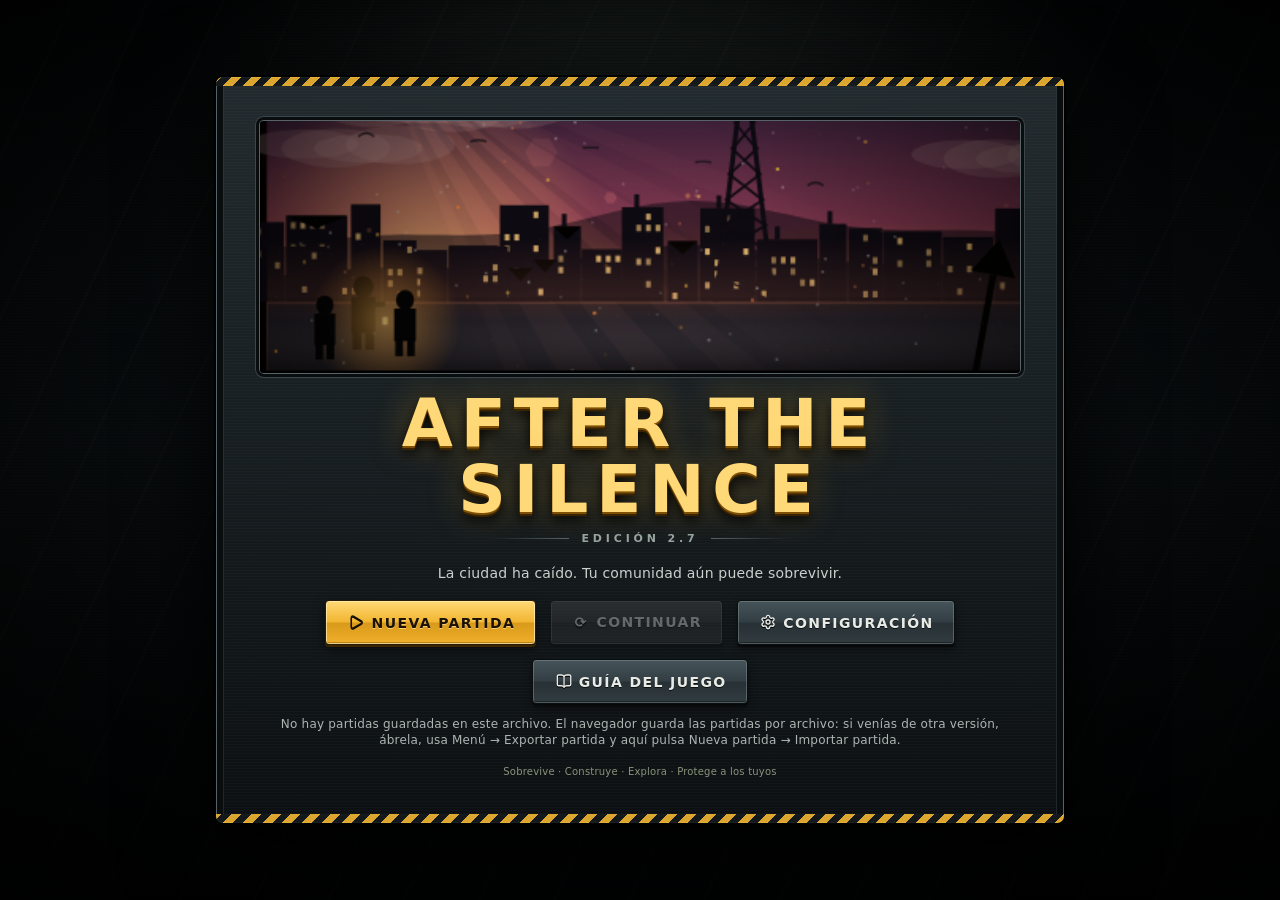
==== src/index.html @ a687b3df "Zombis nuevos para la segunda mitad: excavador, ariete, incendiario y alfa Co-Authored-By: Claude Op" ====
<!DOCTYPE html><html lang="es"><head><meta charset="utf-8"><meta name="viewport" content="width=device-width,initial-scale=1,user-scalable=no"><title>After the Silence</title>
<link rel="stylesheet" href="css/style.css">
<link rel="manifest" href="./manifest.webmanifest">
<meta name="theme-color" content="#172318">
<meta name="mobile-web-app-capable" content="yes">
<meta name="apple-mobile-web-app-capable" content="yes">
<meta name="apple-mobile-web-app-title" content="After the Silence">

</head><body>
<div id="rotateNotice"><div>↻<br><b>Gira tu dispositivo</b><br><small>After the Silence se disfruta mejor en horizontal.</small></div></div>
<div id="titleScreen"><div class="titlebox"><div class="coverart"></div><h1>AFTER THE SILENCE</h1><div class="subtitle">Edición 2.7</div><div id="titleContent"><p>La ciudad ha caído. Tu comunidad aún puede sobrevivir.</p><div class="title-actions"><button class="primary" onclick="showModeSelect()"><i class="ib">▶</i>Nueva partida</button><button onclick="continueGame()" id="continueBtn"><i class="ib">⟳</i>Continuar</button><button onclick="titleSettings()"><i class="ib">⚙</i>Configuración</button><button onclick="titleGuide()"><i class="ib">📖</i>Guía del juego</button></div></div><p style="color:#89947c;font-size:10px;margin:16px 0 0">Sobrevive · Construye · Explora · Protege a los tuyos</p></div></div>
<canvas id="c"></canvas><div id="top"></div><div id="alert"></div>
<div id="rail"><button onclick="tg()"><i class="ib">☰</i>Opciones</button><div id="rl"><button onclick="tg(0);buildMenu()"><i class="ib">🔨</i>Construir</button><button onclick="tg(0);expandMenu()"><i class="ib">🗺</i>Territorio</button><button onclick="tg(0);techMenu()"><i class="ib">🔬</i>Investigar</button><button onclick="tg(0);armyMenu()"><i class="ib">🛡</i>Ejército</button><button onclick="tg(0);diarioMenu()"><i class="ib">📓</i>Diario<span id="dnew" style="color:#e8c25a"></span></button><button onclick="tg(0);expMenu()"><i class="ib">🧭</i>Expedición</button><button onclick="tg(0);worldMapMenu()"><i class="ib">🌍</i>Mapa exterior</button><button onclick="tg(0);advMenu()"><i class="ib">✚</i>Operaciones+</button><button onclick="guideReturn='game';tg(0);guide(0)"><i class="ib">📖</i>Guía</button></div></div>
<div id="fade"><span></span></div><div id="fb"></div><div id="log"></div><div id="pan"></div><div id="guideScreen" aria-hidden="true"><div class="guide-shell"><header class="guide-head"><div><small>MANUAL DE SUPERVIVENCIA</small><h2>Guía del juego</h2><p>Todos los sistemas y mecánicas, explicados por secciones.</p></div><button onclick="closeGuide()">✕ Cerrar</button></header><div class="guide-layout"><nav id="guideNav" class="guide-nav"></nav><article id="guideArticle" class="guide-article"></article></div></div></div>
<div id="bot" class="dock-collapsed"><button id="dockToggle" onclick="toggleDock()" aria-expanded="false">☰ Menú</button><button onclick="bldList()"><i class="ib">🏠</i>Edificios</button><button onclick="pplMenu()"><i class="ib">👥</i>Supervivientes</button><button onclick="upgMenu()"><i class="ib">⬆</i>Mejoras</button><button onclick="storeMenu()"><i class="ib">📦</i>Almacén</button><button onclick="missMenu()"><i class="ib">🎯</i>Misiones</button><button onclick="menu()"><i class="ib">💾</i>Partida</button><button onclick="zoomBy(1.25)"><i class="ib">🔍</i>Zoom +</button><button onclick="zoomBy(.8)"><i class="ib">🔎</i>Zoom −</button></div>
<script src="js/iconos.js"></script>
<script src="js/contexto.js"></script>
<script src="js/game.js"></script>
<script src="js/edificios.js"></script>
<script src="js/edificios2.js"></script>
<script src="js/edificios3.js"></script>
<script src="js/edificios4.js"></script>
<script src="js/edificios_etapas.js"></script>
<script src="js/edificios_nivel.js"></script>
<script src="js/edificios_nivel2.js"></script>
<script src="js/materiales.js"></script>
<script src="js/energia.js"></script>
<script src="js/historia.js"></script>
<script src="js/mision.js"></script>
<script src="js/exped.js"></script>
<script src="js/equipo.js"></script>
<script src="js/acto2.js"></script>
<script src="js/acto3.js"></script>
<script src="js/extra.js"></script>
<script src="js/ui3.js"></script>
<script src="js/ficha.js"></script>
<script src="js/entrenamiento.js"></script>
<script src="js/edificios_ent.js"></script>
<script src="js/antibioticos.js"></script>
<script src="js/raids.js"></script>
<script src="js/llegadas.js"></script>
<script src="js/poblacion.js"></script>
<script src="js/tutorial.js"></script>
<script src="js/audio_act.js"></script>
<script src="js/ranuras.js"></script>
<script src="js/mapquest.js"></script>
<script src="js/mosaico.js"></script>
<script src="js/borde.js"></script>
<script src="js/suelo.js"></script>
<script src="js/rutas.js"></script>
<script src="js/edificio_ui.js"></script>
<script src="js/menus_ui.js"></script>
<script src="js/lista_edificios.js"></script>
<script src="js/operaciones.js"></script>
<script src="js/barra_anim.js"></script>
<script src="js/aviso_horda.js"></script>
<script src="js/asedio.js"></script>
<script src="js/filtros_ppl.js"></script>
<script src="js/recursos_bar.js"></script>
<script src="js/misiones_ui.js"></script>
<script src="js/diario_ui.js"></script>
<script src="js/expedicion_ui.js"></script>
<script src="js/solo_ui.js"></script>
<script src="js/viaje.js"></script>
<script src="js/muros.js"></script>
<script src="js/construir_ui.js"></script>
<script src="js/investigacion.js"></script>
<script src="js/investigacion2.js"></script>
<script src="js/gasolina.js"></script>
<script src="js/npc_retratos.js"></script>
<script src="js/pueblo.js"></script>
<script src="js/almacen_ui.js"></script>
<script src="js/forja.js"></script>
<script src="js/zombis2.js"></script>
<script src="js/bosses.js"></script>
<script src="js/zombis3.js"></script>
<script src="js/ciudadanos.js"></script>
<script src="js/casino.js"></script>
<script src="js/villa_mapa.js"></script>
<script src="js/guardado.js"></script>
<script src="js/guardia_mapa.js"></script>
<script src="js/guardia.js"></script>
<script src="js/ruinas.js"></script>
<script src="js/arcos_ciudades.js"></script>
<script src="js/arcos_bandas.js"></script>
<script src="js/arcos.js"></script>
<script src="js/asalto.js"></script>
<script src="js/asalto_mapa.js"></script>
<script src="js/asalto_torre.js"></script>
<script src="js/asalto_sillas.js"></script>
<script src="js/bandas.js"></script>
<script src="js/bandas2.js"></script>
<script src="js/guia2.js"></script>
<script src="js/musica_guerra.js"></script>
<script src="js/sonidos2.js"></script>
<script src="js/balbuceo.js"></script>
<script src="js/reparar.js"></script>
<script src="js/audio_dark.js"></script>
<script src="js/progreso.js"></script>
<script src="js/escenas.js"></script><script src="js/escenas2.js"></script>
<script src="js/escenas3.js"></script><script src="js/tutoriales.js"></script>
<script src="js/epico.js"></script>
<script src="js/atras.js"></script>
<script src="js/carga.js"></script>

<script src="audio/soundbank.js"></script>
<script src="js/enemigos_intro.js"></script>
<script src="js/vistos.js"></script>
<script src="js/guia_img.js"></script>
<script src="js/guia3.js"></script>
<script src="js/bloqueos.js"></script>
<script src="js/desbloqueos.js"></script>
<script src="js/rendimiento.js"></script>
<script src="js/sin_venta.js"></script>
<script src="js/mat_bloq.js"></script>
<script src="js/tutoriales2.js"></script>
<script src="js/sin_spoilers.js"></script>
<script src="js/buzon.js"></script>
<script src="js/guia4.js"></script>
<script src="js/uniformes.js"></script>
<script src="js/entreno_ui.js"></script>
<script src="js/resumen_dia.js"></script>
<script src="js/tactil.js"></script>
<script src="js/vigilancia.js"></script>
<script src="js/afuera.js"></script>
<script src="js/solo_fuerza.js"></script>
<script src="js/respaldo.js"></script>
<script src="js/actualizar.js"></script>
<script src="js/figcache.js"></script>
<script src="js/sensacion.js"></script>
<script src="js/torres.js"></script>
<script src="js/muros_sel.js"></script>
<script src="js/ayunt_cap.js"></script>
<script src="js/taller_ui.js"></script>
<script src="js/ayunt_alto.js"></script>
<script src="js/fin_juego.js"></script>
<script src="js/logros.js"></script>
<script src="js/sugerencias.js"></script>
<script src="js/diario.js"></script>
<script src="js/estaciones.js"></script>
<script src="js/decoraciones.js"></script>
<script src="js/medidor.js"></script></body></html>
---- src/css/style.css ----
*{box-sizing:border-box;user-select:none;-webkit-user-select:none}
body{margin:0;background:#101510;font:13px system-ui,sans-serif;color:#eee;overflow:hidden;touch-action:none}
canvas#c{position:fixed!important;left:0!important;top:0!important;max-width:none!important;display:block}
#top{position:absolute;top:0;left:0;right:0;display:flex;flex-wrap:wrap;gap:3px;padding:3px;background:linear-gradient(#1c2218,#1c2218ee);z-index:2;font-size:12px}
.ch{background:#2b3326;border:1px solid #4a5640;border-radius:5px;padding:2px 6px;display:flex;align-items:center;gap:3px}
.ch img{width:16px;height:16px}.ch small{color:#9c9}
#rail{position:absolute;left:3px;top:62px;z-index:2;display:flex;flex-direction:column;gap:4px}
#bot{position:absolute;left:0;right:0;bottom:0;display:flex;gap:3px;padding:3px;justify-content:center;background:#1c2218ee;z-index:2;flex-wrap:wrap}
button{background:#3c4a33;color:#eee;border:1px solid #6b7d5a;border-radius:6px;padding:7px 9px;font:inherit;cursor:pointer;margin:2px}
button:active{background:#5a7048}button:disabled{opacity:.4}
.big{background:#a5481f;border-color:#e08a4a;font-weight:bold}
#pan{position:absolute;z-index:5;background:#1b2117f7;border:2px solid #6b7d5a;border-radius:8px;padding:10px;max-height:72%;overflow:auto;display:none;left:50%;top:48%;transform:translate(-50%,-50%);width:min(460px,95vw)}
#pan h3{margin:0 0 6px;color:#f2c14e}#pan p{margin:5px 0}.row{display:flex;flex-wrap:wrap}
.card{width:92px;text-align:center;background:#28311f;border:1px solid #556;border-radius:6px;margin:3px;padding:3px;font-size:11px}
.card.lk{opacity:.45}
.bar{height:6px;background:#333;margin:1px 0 4px}.bar i{display:block;height:100%}
#fb{position:absolute;bottom:52px;left:50%;transform:translateX(-50%);z-index:3;display:none}
#log{position:absolute;left:60px;top:64px;z-index:3;pointer-events:none;max-width:60%}
#log div{background:#000b;padding:4px 8px;margin-bottom:3px;border-radius:4px}
#alert{position:absolute;top:60px;left:50%;transform:translateX(-50%);background:#b11;padding:4px 14px;z-index:3;display:none;font-weight:bold;border-radius:6px}
#fade{position:fixed;left:0;top:0;right:0;bottom:0;background:#000;z-index:20;opacity:0;pointer-events:none;transition:opacity .7s;display:flex;align-items:center;justify-content:center}#fade span{font-size:52px;color:#f2c14e;font-weight:bold;letter-spacing:5px;opacity:0;transition:opacity .6s}.gd h4{color:#f2c14e;margin:8px 0 4px}
#rl{display:none;flex-direction:column;gap:4px}

body{background:#0b100a;font:13px/1.35 system-ui,-apple-system,'Segoe UI',Roboto,sans-serif}
#top{gap:4px;padding:5px 5px 4px;padding-top:max(5px,env(safe-area-inset-top));background:linear-gradient(#10150ee6,#10150e99);backdrop-filter:blur(6px);border-bottom:1px solid #ffffff14;box-shadow:0 4px 14px #0008;font-size:11.5px}
.ch{background:linear-gradient(#34402c,#262f20);border:1px solid #5a6a4a;border-radius:8px;padding:2px 7px;box-shadow:inset 0 1px 0 #ffffff1a,0 1px 3px #0006;font-variant-numeric:tabular-nums}
.ch b{color:#f2c14e}.ch small{color:#8fd48f;font-size:10px}
#bot{background:linear-gradient(#10150e99,#10150ee6);backdrop-filter:blur(6px);border-top:1px solid #ffffff14;padding-bottom:max(3px,env(safe-area-inset-bottom))}
button{background:linear-gradient(#4d6040,#34452b);border:1px solid #7f9468;border-radius:9px;padding:8px 11px;box-shadow:inset 0 1px 0 #ffffff26,0 2px 5px #0006;transition:transform .08s,filter .15s;font-weight:500;text-shadow:0 1px 1px #0008}
button:hover{filter:brightness(1.15)}button:active{transform:scale(.96);background:linear-gradient(#34452b,#4d6040)}
.big{background:linear-gradient(#d0642b,#9a3f14);border-color:#f0a068}
#rail>button{background:linear-gradient(#e0a93a,#a8741a);border-color:#ffd77a;color:#1a1204;text-shadow:none;font-weight:700}
#rl button{background:linear-gradient(#2c3626f2,#1d2519f2);backdrop-filter:blur(4px);text-align:left;min-width:118px}
#pan{background:linear-gradient(#222b1cf7,#141a10f7);border:1px solid #8aa070;border-radius:14px;padding:14px;box-shadow:0 12px 40px #000c,inset 0 1px 0 #ffffff1a;backdrop-filter:blur(8px);animation:pin .18s ease-out}
@keyframes pin{from{opacity:0;transform:translate(-50%,-47%) scale(.96)}}
#pan h3{font-size:17px;letter-spacing:.4px;border-bottom:1px solid #ffffff1c;padding-bottom:6px;margin-bottom:8px;text-shadow:0 2px 6px #000}
.card{background:linear-gradient(#303b26,#212a1a);border:1px solid #5c6e4c;border-radius:10px;box-shadow:0 2px 6px #0007;transition:transform .12s}.card:active{transform:scale(.95)}
.bar{height:8px;background:#0007;border-radius:5px;overflow:hidden;box-shadow:inset 0 1px 2px #000a}.bar i{background-image:linear-gradient(#ffffff40,#0003);border-radius:5px}
#log div{background:linear-gradient(90deg,#000d,#000a);border-left:3px solid #f2c14e;border-radius:6px;box-shadow:0 2px 8px #0008;animation:tin .25s ease-out}
@keyframes tin{from{opacity:0;transform:translateX(-14px)}}
#alert{background:linear-gradient(#d22,#901);border:1px solid #f88;box-shadow:0 0 18px #f228;animation:pul 1s infinite alternate;text-shadow:0 1px 2px #000}
@keyframes pul{to{box-shadow:0 0 30px #f44c;transform:translateX(-50%) scale(1.04)}}
#log{left:104px;max-width:calc(100% - 112px)}#rail>button{padding:7px 12px}
#fade span{text-shadow:0 0 30px #f2c14e88,0 4px 10px #000}
.card{cursor:pointer}.card.lk{filter:grayscale(.7)}.extmap{height:230px;position:relative;overflow:hidden;border:1px solid #78845b;border-radius:10px;margin:8px 0 10px;background:linear-gradient(28deg,transparent 47%,#a28a5b 48%,#a28a5b 51%,transparent 52%),linear-gradient(145deg,transparent 45%,#777c69 46%,#777c69 49%,transparent 50%),repeating-linear-gradient(0deg,#44583b 0 18px,#3a5034 18px 36px);box-shadow:inset 0 0 30px #10180d}.extmap:after{content:"";position:absolute;left:0;right:0;top:48%;height:13px;background:#477d9b88;border-top:2px solid #9cc5c5;border-bottom:2px solid #9cc5c5;transform:rotate(-13deg);pointer-events:none}.extpin{position:absolute;z-index:1;transform:translate(-50%,-50%);padding:4px 6px;min-width:34px;background:#293321;border:2px solid #e2c36a;border-radius:50%;font-size:17px;box-shadow:0 2px 8px #000b}.extpin.chosen{background:#d29a31;border-color:#fff2ad;transform:translate(-50%,-50%) scale(1.18)}.extpin.locked{filter:grayscale(1);opacity:.55}#pan hr{border:0;border-top:1px solid #ffffff24;margin:10px 0}
.pg{display:grid;grid-template-columns:1fr 1fr;gap:8px;margin:6px 0}
.pc{background:linear-gradient(#303b26,#212a1a);border:2px solid #5c6e4c;border-radius:12px;padding:6px;text-align:center;cursor:pointer;position:relative;transition:transform .1s}
.pc:active{transform:scale(.97)}.pc canvas{width:100%;height:auto;border-radius:9px;display:block}
.pc b{display:block;font-size:13px;margin-top:5px;line-height:1.15}.pc small{display:block;opacity:.85;font-size:11px}
.pc.hp1{border-color:#4caf50}.pc.hp2{border-color:#d9a82e}.pc.hp3{border-color:#d44}
.pc.sel{outline:3px solid #f2c14e;box-shadow:0 0 14px #f2c14e88}.pc.dis{opacity:.42}
.tg{position:absolute;top:9px;right:9px;background:#000b;border-radius:8px;padding:1px 6px;font-size:11px;z-index:1}

/* ===== Actualización 2.1: menú, orientación y modos ===== */
html,body{width:100%;height:100%;min-height:100%;overscroll-behavior:none}
#c{touch-action:none}
#titleScreen{position:fixed;inset:0;z-index:50;display:flex;align-items:center;justify-content:center;overflow:auto;padding:18px;background:radial-gradient(ellipse at 50% 28%,#52633b88 0%,transparent 42%),linear-gradient(180deg,#080d09 0%,#172218 48%,#080b08 100%)}
#titleScreen:before{content:"";position:absolute;inset:0;background:linear-gradient(180deg,#0002,#0009),repeating-linear-gradient(115deg,transparent 0 65px,#ffffff06 66px 68px);pointer-events:none}
.titlebox{position:relative;width:min(850px,96vw);border:1px solid #8b9a69;border-radius:20px;overflow:hidden;background:linear-gradient(145deg,#202b1deF,#0b100cf5);box-shadow:0 20px 80px #000d;text-align:center;padding:clamp(18px,4vw,38px)}
.coverart{height:clamp(150px,28vh,260px);border-radius:14px;position:relative;overflow:hidden;margin-bottom:18px;background:linear-gradient(180deg,#172a27 0%,#46513a 50%,#161b13 51%,#090d09 100%)}
.coverart:before{content:"";position:absolute;left:-5%;right:-5%;bottom:0;height:62%;background:linear-gradient(135deg,transparent 0 15%,#202b20 15% 24%,transparent 24% 35%,#303a29 35% 52%,transparent 52%),linear-gradient(25deg,#10170f 0 30%,#3a4430 30% 55%,#151d14 55%);clip-path:polygon(0 35%,15% 18%,27% 43%,42% 10%,58% 38%,72% 12%,100% 35%,100% 100%,0 100%)}
.coverart:after{content:"";position:absolute;right:9%;top:8%;width:clamp(54px,11vw,105px);height:clamp(54px,11vw,105px);background:url("data:image/svg+xml,%3Csvg xmlns=%22http://www.w3.org/2000/svg%22 viewBox=%220 0 24 24%22 fill=%22none%22 stroke=%22%23d6bd66%22 stroke-width=%221.4%22 stroke-linecap=%22round%22 stroke-linejoin=%22round%22%3E%3Ccircle cx=%2212%22 cy=%2211.9%22 r=%222%22 /%3E %3Cpath d=%22M6.7 3.4c-.9 2.5 0 5.2 2.2 6.7C6.5 9 3.7 9.6 2 11.6%22 /%3E %3Cpath d=%22m8.9 10.1 1.4.8%22 /%3E %3Cpath d=%22M17.3 3.4c.9 2.5 0 5.2-2.2 6.7 2.4-1.2 5.2-.6 6.9 1.5%22 /%3E %3Cpath d=%22m15.1 10.1-1.4.8%22 /%3E %3Cpath d=%22M16.7 20.8c-2.6-.4-4.6-2.6-4.7-5.3-.2 2.6-2.1 4.8-4.7 5.2%22 /%3E %3Cpath d=%22M12 13.9v1.6%22 /%3E %3Cpath d=%22M13.5 5.4c-1-.2-2-.2-3 0%22 /%3E %3Cpath d=%22M17 16.4c.7-.7 1.2-1.6 1.5-2.5%22 /%3E %3Cpath d=%22M5.5 13.9c.3.9.8 1.8 1.5 2.5%22 /%3E%3C/svg%3E") center/contain no-repeat;color:#d6bd66;opacity:.65;text-shadow:0 0 28px #d8c06a}
.titlebox h1{font-size:clamp(27px,5vw,48px);line-height:1.05;margin:4px 0;color:#f1d27a;letter-spacing:2px;text-shadow:0 3px 14px #000}
.titlebox .subtitle{color:#c5cdb4;margin:8px 0 18px;letter-spacing:2px;text-transform:uppercase;font-size:11px}
.title-actions{display:flex;flex-wrap:wrap;justify-content:center;gap:8px;margin-top:14px}.title-actions button{min-width:145px;padding:12px 16px;font-size:14px}
.title-actions .primary{background:linear-gradient(#d16a30,#8d3916);border-color:#f0a068;font-weight:800}
.modegrid{display:grid;grid-template-columns:repeat(2,minmax(0,1fr));gap:9px;margin:14px 0}.modecard{padding:13px 8px;border:1px solid #667a53;border-radius:11px;background:linear-gradient(#34432b,#1b2518);cursor:pointer}.modecard b{display:block;color:#f2cf73;font-size:15px}.modecard small{display:block;color:#c3cbb9;margin-top:4px}.modecard:last-child{grid-column:1/-1}
#rotateNotice{display:none;position:fixed;inset:0;z-index:60;background:#0b100a;color:#f2d27a;align-items:center;justify-content:center;text-align:center;padding:25px;font-size:18px}
@media (orientation:portrait) and (max-width:900px){#rotateNotice{display:flex}#titleScreen{padding:8px}.titlebox{padding:14px}.coverart{height:130px}}
@media (orientation:landscape) and (max-height:520px){#top{font-size:10px;padding:2px;gap:2px}#bot{gap:1px;padding:2px}#bot button{padding:5px 7px;font-size:11px}#rail{left:2px}#rail>button{padding:5px 8px;font-size:11px}#pan{max-height:80%;padding:9px}}

/* Guía rediseñada: panel independiente, navegación clara y lectura cómoda */
#guideScreen{display:none;position:fixed;inset:0;z-index:80;background:radial-gradient(ellipse at 15% 0%,#35452b 0%,#11190f 45%,#090d09 100%);padding:clamp(10px,2.5vw,28px);overflow:auto;color:#edf1e7}
.guide-shell{max-width:1180px;min-height:100%;margin:auto;border:1px solid #71815e;border-radius:18px;background:#151d13;box-shadow:0 20px 70px #000c;overflow:hidden;display:flex;flex-direction:column}
.guide-head{display:flex;align-items:center;justify-content:space-between;gap:14px;padding:20px 24px;background:linear-gradient(110deg,#293a25,#182319);border-bottom:1px solid #ffffff20}
.guide-head small{letter-spacing:2px;color:#c4aa64;font-weight:800}.guide-head h2{margin:4px 0;color:#f0d58a;font-size:clamp(22px,3vw,30px)}.guide-head p{margin:0;color:#bdc8b3}
.guide-layout{display:grid;grid-template-columns:minmax(190px,250px) minmax(0,1fr);flex:1;min-height:0}
.guide-nav{padding:14px;background:#10170f;border-right:1px solid #ffffff18;display:flex;flex-direction:column;gap:5px;overflow:auto}
.guide-nav button{margin:0;text-align:left;border:1px solid transparent;background:transparent;box-shadow:none;color:#cbd4c1;padding:10px 12px;border-radius:8px}
.guide-nav button:hover{background:#ffffff0b}.guide-nav button.active{background:linear-gradient(90deg,#465a35,#293923);border-color:#839765;color:#ffe5a0;font-weight:700}
.guide-article{padding:clamp(18px,3vw,34px);overflow:auto;max-height:calc(100vh - 150px);line-height:1.7;font-size:14px}
.guide-article h3{font-size:23px;color:#f2d68c;margin:0 0 16px;padding-bottom:12px;border-bottom:1px solid #ffffff20}
.guide-article h4{color:#d8c17e;margin:20px 0 8px}.guide-article p{color:#d7dfd0;margin:0 0 13px;max-width:900px}.guide-article b{color:#f4d88e}.guide-article ul{padding-left:22px;color:#d7dfd0}.guide-article li{margin:5px 0}
@media(max-width:650px){#guideScreen{padding:0}.guide-shell{border-radius:0}.guide-head{padding:14px}.guide-layout{grid-template-columns:1fr;grid-template-rows:auto 1fr}.guide-nav{flex-direction:row;overflow-x:auto;border-right:0;border-bottom:1px solid #ffffff18;padding:8px}.guide-nav button{white-space:nowrap;padding:8px 10px}.guide-article{max-height:none;min-height:55vh;padding:18px}}


/* ===== Interfaz adaptable 2.3: paneles táctiles y paisaje ===== */
#pan{width:min(620px,calc(100vw - 24px));max-height:min(78dvh,calc(100dvh - 112px));display:none;overflow:hidden;flex-direction:column;gap:0;padding:0;overscroll-behavior:contain;}
#pan[style*="display: block"]{display:flex!important}
#pan .panel-title{position:sticky;top:0;z-index:4;display:flex;align-items:center;justify-content:space-between;gap:12px;margin:0;padding:12px 14px;background:linear-gradient(110deg,#34452a,#1b2417);border-bottom:1px solid #ffffff25;color:#f2d17a;font-size:17px;letter-spacing:.35px;flex:0 0 auto}
#pan .panel-x{margin:0;padding:5px 10px;min-width:36px;background:#552d24;border-color:#a66b50;font-size:16px}
#pan .panel-body{padding:12px 14px;overflow:auto;min-height:0;overscroll-behavior:contain;scrollbar-width:thin;scrollbar-color:#71845a #151c12}
#pan .panel-footer{padding:7px 12px;background:#11180f;border-top:1px solid #ffffff20;display:flex;justify-content:flex-end;flex:0 0 auto}
#pan .panel-footer button{min-width:92px}
#pan .row{display:grid;grid-template-columns:repeat(auto-fill,minmax(112px,1fr));gap:9px;align-items:stretch}
#pan .card{width:auto;min-width:0;margin:0;padding:9px 7px;display:flex;flex-direction:column;align-items:center;justify-content:flex-start;gap:4px;min-height:112px;font-size:11px;line-height:1.25;overflow-wrap:anywhere}
#pan .card canvas.mini{width:min(100%,92px);height:auto;max-height:68px;object-fit:contain}
#pan .card b{font-size:12px;color:#f2d58a;line-height:1.2}
#pan .card.lk{opacity:.55}
#pan .panel-body>button{max-width:100%;white-space:normal;line-height:1.25}
#pan .panel-body .pg{grid-template-columns:repeat(auto-fit,minmax(125px,1fr))}
#pan .panel-body input,#pan .panel-body select{max-width:100%}
@media (orientation:landscape){
 #pan{left:auto;right:10px;top:50%;transform:translateY(-50%);width:min(700px,calc(100vw - 150px));max-height:calc(100dvh - 108px);}
 #pan .panel-body{padding:10px 13px}
 #pan .row{grid-template-columns:repeat(auto-fill,minmax(125px,1fr));gap:8px}
 #pan .card{min-height:105px;padding:7px}
 #pan .card canvas.mini{max-height:58px}
}
@media (orientation:landscape) and (max-height:420px){
 #pan{right:6px;width:min(660px,calc(100vw - 132px));max-height:calc(100dvh - 78px)}
 #pan .panel-title{padding:7px 11px;font-size:15px}
 #pan .panel-body{padding:7px 10px}
 #pan .panel-footer{padding:4px 9px}
 #pan .row{grid-template-columns:repeat(auto-fill,minmax(108px,1fr));gap:6px}
 #pan .card{min-height:88px;font-size:10px}
 #pan .card canvas.mini{max-height:44px}
 #top{max-height:52px;overflow:hidden}
}
@media (orientation:portrait){#pan{width:calc(100vw - 20px);max-height:calc(100dvh - 90px)}}


/* ===== Dead Town 2.4: paneles y pestañas rediseñados para móvil horizontal ===== */
#pan{
  position:fixed!important;
  z-index:12!important;
  left:8px!important;
  right:8px!important;
  top:54px!important;
  bottom:54px!important;
  width:auto!important;
  max-width:none!important;
  max-height:none!important;
  height:auto!important;
  transform:none!important;
  border-radius:13px!important;
  overflow:hidden!important;
  display:none;
  flex-direction:column!important;
  padding:0!important;
  gap:0!important;
  min-height:0!important;
}
#pan[style*="display: block"]{display:flex!important}
#pan .panel-title{
  position:relative!important;
  top:auto!important;
  flex:0 0 auto!important;
  min-height:42px;
  padding:8px 12px!important;
  font-size:16px!important;
}
#pan .panel-x{flex:0 0 auto;min-width:40px;min-height:34px}
#pan .panel-body{
  display:block!important;
  flex:1 1 auto!important;
  min-height:0!important;
  height:auto!important;
  max-height:none!important;
  overflow-x:hidden!important;
  overflow-y:auto!important;
  -webkit-overflow-scrolling:touch;
  overscroll-behavior:contain;
  padding:10px 12px!important;
  scrollbar-width:thin;
}
#pan .panel-footer{flex:0 0 auto!important;padding:5px 10px!important}
#pan .panel-body .row{
  display:grid!important;
  grid-template-columns:repeat(auto-fit,minmax(118px,1fr))!important;
  align-items:stretch;
  gap:8px!important;
}
#pan .panel-body .card{
  width:auto!important;
  min-width:0!important;
  min-height:92px!important;
  margin:0!important;
  padding:7px!important;
  overflow-wrap:anywhere;
}
#pan .panel-body .card canvas.mini{width:min(100%,82px)!important;max-height:48px!important}
#pan .panel-body .pg{grid-template-columns:repeat(auto-fit,minmax(130px,1fr))!important}
#pan .panel-body button{max-width:100%;white-space:normal;overflow-wrap:anywhere;line-height:1.2}
#pan .panel-body table{display:block;max-width:100%;overflow-x:auto;border-collapse:collapse}
#pan .panel-body img{max-width:100%;height:auto}
#pan .panel-body input,#pan .panel-body select,#pan .panel-body textarea{max-width:100%}
#pan .panel-body p{line-height:1.4}
#pan .panel-body .row>*{min-width:0}
@media (orientation:landscape) and (max-height:430px){
  #pan{top:48px!important;bottom:48px!important;left:7px!important;right:7px!important}
  #pan .panel-title{min-height:36px;padding:5px 9px!important;font-size:14px!important}
  #pan .panel-body{padding:7px 9px!important}
  #pan .panel-footer{padding:3px 8px!important}
  #pan .panel-body .row{grid-template-columns:repeat(auto-fit,minmax(108px,1fr))!important;gap:6px!important}
  #pan .panel-body .card{min-height:78px!important;padding:5px!important;font-size:10px!important}
  #pan .panel-body .card canvas.mini{max-height:38px!important}
}
@media (orientation:portrait){
  #pan{top:8px!important;bottom:8px!important;left:8px!important;right:8px!important}
}


/* ===== 2.5: desplegable de OPCIONES completo y desplazable ===== */
#rail{
  position:absolute!important;
  left:5px!important;
  top:62px!important;
  z-index:30!important;
  display:flex!important;
  flex-direction:column!important;
  align-items:flex-start!important;
  gap:6px!important;
  max-width:calc(100vw - 10px)!important;
}
#rail>button{
  flex:0 0 auto!important;
  min-height:38px!important;
  font-weight:700!important;
}
#rl{
  display:none;
  flex-direction:column!important;
  align-items:stretch!important;
  gap:5px!important;
  width:min(220px,calc(100vw - 20px))!important;
  max-height:calc(100dvh - 125px)!important;
  max-height:calc(100vh - 125px)!important;
  overflow-y:auto!important;
  overflow-x:hidden!important;
  overscroll-behavior:contain!important;
  -webkit-overflow-scrolling:touch!important;
  touch-action:pan-y!important;
  padding:7px!important;
  background:#11190feF!important;
  border:1px solid #71835d!important;
  border-radius:10px!important;
  box-shadow:0 5px 18px #000b!important;
  scrollbar-width:thin!important;
}
#rl[style*="display: flex"]{display:flex!important}
#rl button{
  display:block!important;
  width:100%!important;
  min-height:39px!important;
  flex:0 0 auto!important;
  margin:0!important;
  padding:8px 10px!important;
  text-align:left!important;
  white-space:normal!important;
  line-height:1.25!important;
  overflow-wrap:anywhere!important;
}
@media (orientation:landscape) and (max-height:500px){
  #rail{top:49px!important;left:4px!important}
  #rl{
    width:min(205px,calc(100vw - 12px))!important;
    max-height:calc(100dvh - 95px)!important;
    max-height:calc(100vh - 95px)!important;
    gap:3px!important;
    padding:5px!important;
  }
  #rl button{min-height:34px!important;padding:6px 8px!important;font-size:11px!important}
}


/* Acabado visual del paquete de mejoras */
#rail button,#bot button{transition:background .18s,border-color .18s,transform .18s;box-shadow:0 2px 8px #0005}#rail button:hover,#bot button:hover{background:#536b43;border-color:#a6bd83;transform:translateY(-1px)}#pan{background:linear-gradient(155deg,#222d22f7,#111811fa);border:1px solid #718363;box-shadow:0 18px 55px #000b;backdrop-filter:blur(7px)}.panel-title{letter-spacing:.3px;text-shadow:0 1px 4px #000}#log>div{border-left:2px solid #91a66d;padding:4px 7px;background:#172017d9;margin:3px 0;border-radius:0 5px 5px 0}

/* Barra inferior compacta: deja libre casi toda la vista en pantalla completa. */
#bot{z-index:4;gap:5px;padding:5px 8px;max-height:112px;overflow-y:auto;align-items:center}
#bot.dock-collapsed{left:auto;right:9px;bottom:9px;width:auto;max-height:42px;overflow:hidden;border:1px solid #71845d;border-radius:12px;padding:3px 6px;box-shadow:0 5px 20px #000b}
#bot.dock-collapsed>button:not(#dockToggle){display:none}
#bot #dockToggle{margin:0;padding:7px 13px;font-weight:700}
@media (orientation:landscape) and (max-height:500px){#bot:not(.dock-collapsed){max-height:82px;justify-content:flex-start}#bot:not(.dock-collapsed)>button{padding:5px 8px;font-size:11px}}


/* =====================================================================
   DEAD TOWN · INTERFAZ 3.0 — "Refugio": acero, remaches y ámbar
   ===================================================================== */
:root{
 --st0:#0c0f10;--st1:#14191b;--st2:#1c2326;--st3:#283135;--st4:#3a464b;
 --edge:#566469;--edge2:#7c8b8f;
 --amb:#f2b632;--amb2:#ffd877;--ambd:#a8740f;
 --rust:#c2551c;--rustd:#7d3510;
 --ok:#6fd36b;--bad:#ef5a4a;--txt:#e9ece6;--mut:#97a39f;
 --fh:'Bahnschrift','Oswald','Arial Narrow','Roboto Condensed','Segoe UI',system-ui,sans-serif;
 --rivet:radial-gradient(circle at 50% 40%,#9aa6a9 0 1.2px,#2a3235 2px 3px,transparent 3.5px);
 --hazard:repeating-linear-gradient(-45deg,var(--amb) 0 7px,#14191b 7px 14px);
 --grain:repeating-linear-gradient(0deg,#ffffff05 0 1px,transparent 1px 3px);
}
body{font:13px/1.38 var(--fh);color:var(--txt);letter-spacing:.2px}
*{scrollbar-width:thin;scrollbar-color:var(--edge) var(--st1)}
::-webkit-scrollbar{width:7px;height:7px}::-webkit-scrollbar-thumb{background:var(--edge);border-radius:4px}::-webkit-scrollbar-track{background:var(--st1)}

/* ---------- Botones base ---------- */
button{
 position:relative;font:600 13px/1.15 var(--fh);letter-spacing:.6px;text-transform:uppercase;
 color:var(--txt);text-shadow:0 1px 0 #000a;
 background:linear-gradient(180deg,#46545a 0%,#323e43 48%,#283135 52%,#313c41 100%);
 border:1px solid #0b0e0f;border-radius:4px;padding:8px 12px;
 box-shadow:inset 0 0 0 1px #8795997a,inset 0 -2px 0 #0006,0 2px 0 #060809,0 4px 8px #0007;
 transition:transform .06s,filter .15s,box-shadow .15s}
button:hover{filter:brightness(1.18);background:linear-gradient(180deg,#46545a 0%,#323e43 48%,#283135 52%,#313c41 100%);transform:none}
button:active{transform:translateY(2px);box-shadow:inset 0 0 0 1px #8795997a,inset 0 2px 4px #0009,0 0 0 #000;background:linear-gradient(180deg,#283135,#323e43)}
button:disabled{opacity:.38;filter:grayscale(.8);cursor:not-allowed}
button .ib,.ib{font-style:normal;display:inline-block;width:1.45em;margin-right:5px;text-align:center;filter:drop-shadow(0 1px 0 #000)}
.big,button.primary,.title-actions .primary{
 color:#1b1203!important;text-shadow:0 1px 0 #ffe9b0a0!important;
 background:linear-gradient(180deg,#ffd877 0%,#f2b632 48%,#d99a1b 52%,#f0b02c 100%)!important;
 border-color:#2b1a02!important;box-shadow:inset 0 0 0 1px #fff3c8aa,inset 0 -2px 0 #8a5a0a80,0 2px 0 #3a2403,0 5px 12px #0008!important}
.big:active,button.primary:active{background:linear-gradient(180deg,#d99a1b,#f2b632)!important}

/* ---------- Barra superior de recursos ---------- */
#top{
 gap:5px;padding:6px 8px 7px;padding-top:max(6px,env(safe-area-inset-top));
 background:linear-gradient(180deg,#232c30 0%,#161c1f 60%,#101517 100%);
 border-bottom:2px solid #05080a;box-shadow:0 1px 0 var(--edge),0 6px 16px #000a;backdrop-filter:none;font-size:12px;position:absolute}
#top:before{content:"";position:absolute;left:0;right:0;bottom:-6px;height:4px;background:var(--hazard);opacity:.85;pointer-events:none;box-shadow:0 2px 4px #0008}
.ch{
 position:relative;display:flex;align-items:center;gap:6px;padding:3px 9px 3px 4px;min-height:26px;
 background:linear-gradient(180deg,#0d1113,#171d20);border:1px solid #05080a;border-radius:13px 4px 4px 13px;
 box-shadow:inset 0 1px 3px #000c,0 1px 0 #ffffff1a;font:700 13px var(--fh);color:var(--txt);font-variant-numeric:tabular-nums;letter-spacing:.3px}
.ch img{width:20px;height:20px;padding:2px;background:radial-gradient(circle,#46545a,#222a2e);border-radius:50%;box-shadow:inset 0 0 0 1px #8795998c,0 1px 2px #000;image-rendering:auto}
.ch small{font:600 10px var(--fh);color:var(--ok);letter-spacing:.2px;opacity:.95}
.ch b{color:var(--amb2)}
/* chips de estado (Ayuntamiento, modo, día, población, poder) */
#top .ch:nth-child(-n+3){border-radius:4px;padding:3px 10px;background:linear-gradient(180deg,#3a464b,#252e32);color:var(--amb2);text-transform:uppercase;font-size:11.5px;letter-spacing:.8px;box-shadow:inset 0 0 0 1px #8795996a,0 1px 0 #000}
#top .ch:nth-child(1){background:linear-gradient(180deg,#ffd877,#e0a124);color:#1b1203;text-shadow:0 1px 0 #fff6;border-color:#2b1a02;box-shadow:inset 0 0 0 1px #fff3c8aa,0 1px 0 #000}
#top .ch:nth-child(1) b{color:#1b1203}

/* ---------- Menú lateral ---------- */
#rail>button{
 min-height:40px!important;padding:8px 14px!important;color:#1b1203;text-shadow:0 1px 0 #ffe9b0a0;font-weight:800;
 background:linear-gradient(180deg,#ffd877 0%,#f2b632 48%,#d99a1b 52%,#f0b02c 100%);border-color:#2b1a02;
 box-shadow:inset 0 0 0 1px #fff3c8aa,inset 0 -2px 0 #8a5a0a80,0 2px 0 #3a2403,0 5px 12px #000a}
#rl{
 background:linear-gradient(180deg,#1d2528f4,#12171af4)!important;border:1px solid #05080a!important;border-radius:6px!important;
 padding:9px 8px 8px!important;gap:5px!important;
 box-shadow:inset 0 0 0 1px var(--edge),inset 0 0 0 4px #0a0d0e,inset 0 0 0 5px #3a464b66,0 10px 30px #000d!important;position:relative}
#rl:before{content:"MENÚ";display:block;font:800 10px var(--fh);letter-spacing:3px;color:var(--amb);padding:0 4px 3px;border-bottom:1px solid #ffffff1a;margin-bottom:2px}
#rl button{
 background:linear-gradient(90deg,#2d373b,#222a2d)!important;text-align:left!important;font-size:12.5px;
 border-left:3px solid var(--ambd);border-radius:3px;box-shadow:inset 0 0 0 1px #ffffff12,0 1px 0 #000;backdrop-filter:none}
#rl button:hover{border-left-color:var(--amb2);background:linear-gradient(90deg,#3d4a4f,#2b353a)!important}
#rl button:active{transform:translateX(2px)}

/* ---------- Dock inferior ---------- */
#bot{
 background:linear-gradient(180deg,#161c1f,#0d1112);border-top:2px solid #05080a;
 box-shadow:0 -1px 0 var(--edge),0 -6px 18px #000a;backdrop-filter:none;gap:6px;padding:7px 10px;padding-bottom:max(7px,env(safe-area-inset-bottom))}
#bot:not(.dock-collapsed):before{content:"";position:absolute;left:0;right:0;top:-6px;height:4px;background:var(--hazard);opacity:.85}
#bot.dock-collapsed{background:linear-gradient(180deg,#232c30,#12171a);border:1px solid #05080a;border-radius:6px;box-shadow:inset 0 0 0 1px var(--edge),0 6px 18px #000c;padding:4px 6px}
#bot.dock-collapsed:before{display:none}
#bot button{transform:none}
#dockToggle{background:linear-gradient(180deg,#ffd877,#e0a124)!important;color:#1b1203!important;text-shadow:0 1px 0 #fff6!important;border-color:#2b1a02!important;font-weight:800}

/* ---------- Ventanas modales ---------- */
#pan{
 background:var(--grain),linear-gradient(180deg,#232c30 0%,#171d20 40%,#101517 100%)!important;
 border:1px solid #05080a!important;border-radius:8px!important;
 box-shadow:inset 0 0 0 1px var(--edge),inset 0 0 0 5px #0a0d0e,inset 0 0 0 6px #3a464b55,0 18px 60px #000e,0 0 0 1px #000!important;
 backdrop-filter:none!important;animation:pin2 .22s cubic-bezier(.2,.9,.3,1.2)}
@keyframes pin2{from{opacity:0;filter:brightness(1.8)}}
#pan:before,#pan:after{content:"";position:absolute;width:9px;height:9px;background:var(--rivet);z-index:6;pointer-events:none}
#pan:before{left:9px;top:50px;box-shadow:0 0 0 0 transparent}
#pan:after{right:9px;top:50px}
#pan .panel-title{
 margin:6px 6px 0!important;border-radius:4px 4px 0 0;padding:9px 12px!important;
 background:linear-gradient(180deg,#3d494e 0%,#2a3438 52%,#222b2e 100%)!important;
 border:0!important;border-bottom:3px solid var(--amb)!important;
 color:var(--amb2)!important;font:800 16px var(--fh)!important;letter-spacing:2px;text-transform:uppercase;text-shadow:0 2px 0 #000,0 0 12px #f2b63255;
 box-shadow:inset 0 1px 0 #ffffff26}
#pan .panel-title:before{content:"";width:6px;align-self:stretch;margin-right:2px;background:var(--hazard);border-radius:1px;flex:0 0 6px}
#pan .panel-title span{flex:1}
#pan .panel-x{background:linear-gradient(180deg,#d55a3c,#8f2e18)!important;border:1px solid #2a0a04!important;color:#fff!important;border-radius:4px;min-width:36px;padding:4px 8px;font-size:14px;box-shadow:inset 0 0 0 1px #ffb4a455,0 2px 0 #1a0502!important}
#pan .panel-body{margin:0 6px;padding:12px 12px!important;background:linear-gradient(180deg,#0b0f10aa,#0b0f1066);border-left:1px solid #05080a;border-right:1px solid #05080a;box-shadow:inset 0 6px 10px -6px #000}
#pan .panel-footer{margin:0 6px 6px;background:linear-gradient(180deg,#232c30,#171d20);border-top:1px solid #05080a!important;box-shadow:inset 0 1px 0 #ffffff12;border-radius:0 0 4px 4px}
#pan h3:not(.panel-title){color:var(--amb2);font:800 15px var(--fh);letter-spacing:1.5px;text-transform:uppercase;border-bottom:1px solid #ffffff1c}
#pan p{color:#d5dbd6}
#pan b{color:var(--amb2)}
#pan small,#pan .mut{color:var(--mut)}
#pan hr{border:0;height:1px;background:linear-gradient(90deg,transparent,var(--edge),transparent);margin:10px 0}
#pan input,#pan select,#pan textarea{background:#0a0d0e;color:var(--txt);border:1px solid var(--edge);border-radius:4px;padding:6px 8px;font:inherit;box-shadow:inset 0 2px 4px #000a}
#pan table{width:100%}#pan td,#pan th{padding:4px 6px;border-bottom:1px solid #ffffff12}#pan th{color:var(--amb);text-transform:uppercase;font-size:11px;letter-spacing:1px;text-align:left}

/* ---------- Tarjetas ---------- */
.card,.pc{
 position:relative;background:linear-gradient(180deg,#2e393d 0%,#1e2629 100%)!important;border:1px solid #05080a!important;border-radius:6px!important;
 box-shadow:inset 0 0 0 1px #6a7b81aa,inset 0 -18px 18px -14px #0008,0 3px 6px #0009!important;transition:transform .1s,box-shadow .15s}
.card:before,.pc:before{content:"";position:absolute;left:0;right:0;top:0;height:3px;background:linear-gradient(90deg,var(--ambd),var(--amb),var(--ambd));border-radius:6px 6px 0 0;opacity:.9}
.card:hover,.pc:hover{box-shadow:inset 0 0 0 1px var(--amb),inset 0 -18px 18px -14px #0008,0 4px 12px #000b,0 0 14px #f2b63233!important}
.card:active,.pc:active{transform:scale(.96)}
#pan .card b,.pc b{color:var(--amb2)!important;font-weight:800;text-transform:uppercase;letter-spacing:.5px;font-size:11.5px!important}
.card.lk,.pc.dis{filter:grayscale(.85) brightness(.75)}.card.lk:before{background:#4a555a}
.pc{border-radius:6px!important;padding:7px!important}.pc canvas{border-radius:4px;box-shadow:inset 0 0 0 1px #000,0 0 0 1px #566469}
.pc.hp1{border-color:#05080a!important;box-shadow:inset 0 0 0 2px #4caf50,0 3px 6px #0009!important}
.pc.hp2{box-shadow:inset 0 0 0 2px #d9a82e,0 3px 6px #0009!important}
.pc.hp3{box-shadow:inset 0 0 0 2px #e04c3c,0 3px 6px #0009!important}
.pc.sel{outline:2px solid var(--amb2)!important;box-shadow:0 0 18px #f2b632aa!important}
.tg{background:#05080acc!important;border:1px solid var(--edge);border-radius:3px!important;color:var(--amb2);font-weight:700;letter-spacing:.5px}

/* ---------- Barras de progreso ---------- */
.bar{height:10px!important;background:#05080a!important;border:1px solid #000;border-radius:2px!important;box-shadow:inset 0 2px 3px #000,0 1px 0 #ffffff18!important;overflow:hidden;padding:0}
.bar i{border-radius:0!important;background-image:repeating-linear-gradient(90deg,transparent 0 7px,#0005 7px 8px),linear-gradient(#ffffff55,#0004)!important;box-shadow:0 0 8px currentColor}

/* ---------- Avisos, registro y alerta ---------- */
#log div{
 background:linear-gradient(90deg,#0c1012f2,#12181bd9)!important;border:1px solid #05080a;border-left:4px solid var(--amb)!important;border-radius:2px 6px 6px 2px!important;
 padding:6px 11px!important;font:600 12.5px var(--fh);color:var(--txt);box-shadow:0 3px 10px #000b,inset 0 0 0 1px #ffffff12;animation:tin2 .3s cubic-bezier(.2,.9,.3,1.2)}
@keyframes tin2{from{opacity:0;transform:translateX(-24px)}}
#alert{
 background:var(--hazard)!important;color:#fff!important;border:2px solid #05080a!important;border-radius:4px!important;padding:0!important;overflow:hidden;box-shadow:0 0 24px #ef5a4a99,0 4px 12px #000!important;
 font:900 14px var(--fh);letter-spacing:2px;text-transform:uppercase;text-shadow:none}
#alert:not(:empty){padding:5px 18px!important;background:linear-gradient(#b3281c,#7a1810)!important;border-color:#ffb0a0!important;text-shadow:0 2px 0 #000;animation:pul2 .9s infinite alternate}
@keyframes pul2{to{box-shadow:0 0 38px #ff5a46cc,0 4px 12px #000;transform:translateX(-50%) scale(1.04)}}
#fade span{font-family:var(--fh);letter-spacing:10px;text-transform:uppercase;font-weight:900}
#fb button{padding:10px 18px}

/* ---------- Pantalla de título ---------- */
#titleScreen{background:radial-gradient(ellipse at 50% 25%,#3a4a40aa 0%,transparent 55%),linear-gradient(180deg,#05080a 0%,#0f1618 50%,#05080a 100%);font-family:var(--fh)}
#titleScreen:after{content:"";position:absolute;inset:0;pointer-events:none;background:radial-gradient(ellipse at center,transparent 45%,#000d 100%),repeating-linear-gradient(0deg,#0000 0 2px,#00000030 2px 3px)}
.titlebox{
 border:1px solid #000;border-radius:8px;background:var(--grain),linear-gradient(180deg,#232c30f5,#0c1012f8);
 box-shadow:inset 0 0 0 1px var(--edge),inset 0 0 0 7px #0a0d0e,inset 0 0 0 8px #3a464b66,0 24px 90px #000,0 0 0 1px #000;z-index:2;padding:clamp(22px,4vw,44px)}
.titlebox:before,.titlebox:after{content:"";position:absolute;left:0;right:0;height:9px;background:var(--hazard);opacity:.9}
.titlebox:before{top:0}.titlebox:after{bottom:0}
.coverart{border-radius:4px;box-shadow:inset 0 0 0 1px #000,0 0 0 1px var(--edge),0 0 0 4px #0a0d0e,0 0 0 5px #3a464b,inset 0 -30px 40px -20px #000}
.titlebox h1{font:900 clamp(34px,7vw,66px)/1 var(--fh);letter-spacing:.12em;margin:10px 0 2px;color:var(--amb2);
 text-shadow:0 2px 0 #7d5006,0 4px 0 #3a2403,0 7px 14px #000,0 0 36px #f2b63266;text-transform:uppercase}
.titlebox .subtitle{color:var(--mut);letter-spacing:.35em;font-size:11px;font-weight:700;display:flex;align-items:center;justify-content:center;gap:12px}
.titlebox .subtitle:before,.titlebox .subtitle:after{content:"";height:1px;width:clamp(20px,8vw,80px);background:linear-gradient(90deg,transparent,var(--edge))}
.titlebox .subtitle:after{transform:scaleX(-1)}
#titleContent p{color:#c9d1cc;font-size:14px}
.title-actions{gap:10px}.title-actions button{min-width:170px;padding:13px 20px;font-size:14px;letter-spacing:1.4px}
.modegrid{gap:10px}
.modecard{position:relative;background:linear-gradient(180deg,#2e393d,#1b2326)!important;border:1px solid #000!important;border-radius:6px!important;
 box-shadow:inset 0 0 0 1px #6a7b81aa,0 3px 8px #000a;transition:transform .1s,box-shadow .15s}
.modecard:hover{box-shadow:inset 0 0 0 2px var(--amb),0 0 18px #f2b63244;transform:translateY(-2px)}
.modecard b{font-family:var(--fh);text-transform:uppercase;letter-spacing:1.5px;color:var(--amb2)!important}
#rotateNotice{background:#05080a;font-family:var(--fh);color:var(--amb2);letter-spacing:2px}

/* ---------- Manual ---------- */
#guideScreen{background:radial-gradient(ellipse at 15% 0%,#2c3a3a 0%,#0f1517 55%,#05080a 100%);font-family:var(--fh)}
.guide-shell{border-radius:8px;border:1px solid #000;background:#12181a;box-shadow:inset 0 0 0 1px var(--edge),0 24px 80px #000}
.guide-head{background:linear-gradient(180deg,#3d494e,#222b2e);border-bottom:3px solid var(--amb)}
.guide-head small{color:var(--amb);letter-spacing:4px}.guide-head h2{color:var(--amb2);text-transform:uppercase;letter-spacing:3px;text-shadow:0 2px 0 #000}
.guide-nav{background:#0b0f10;border-right:1px solid #000;box-shadow:inset -1px 0 0 var(--edge)}
.guide-nav button{box-shadow:none;border:0;border-left:3px solid transparent;border-radius:2px;background:transparent;text-transform:uppercase;letter-spacing:1px;font-size:12px;color:#b9c4bf}
.guide-nav button:hover{background:#ffffff0d;filter:none}
.guide-nav button.active{background:linear-gradient(90deg,#3a464b,#222b2e);border-left-color:var(--amb);color:var(--amb2)}
.guide-article h3{color:var(--amb2);text-transform:uppercase;letter-spacing:2px;border-bottom:2px solid var(--amb)}
.guide-article h4{color:var(--amb)}.guide-article b{color:var(--amb2)}

/* ---------- Elementos generados por scripts ---------- */
#expchip{background:linear-gradient(180deg,#232c30,#12171a)!important;border:1px solid #000!important;border-left:4px solid var(--amb)!important;border-radius:4px!important;box-shadow:inset 0 0 0 1px var(--edge),0 4px 12px #000b!important;font-family:var(--fh)!important;text-transform:uppercase;letter-spacing:.8px;color:var(--amb2)!important}
.extmap{border:1px solid #000!important;border-radius:4px!important;box-shadow:inset 0 0 0 1px var(--edge),inset 0 0 30px #000b,0 0 0 3px #0a0d0e,0 0 0 4px #3a464b!important}
.stpin{font-family:var(--fh)!important;font-weight:900!important;box-shadow:0 0 0 2px #05080a,0 3px 8px #000a!important}
#pan [style*="background:#"] ,#pan [style*="background: #"]{border-radius:4px}

/* ---------- Móvil apaisado ---------- */
@media (orientation:landscape) and (max-height:500px){
 #top{padding:3px 6px 5px;gap:3px}.ch{min-height:21px;padding:1px 7px 1px 3px;font-size:11px;border-radius:11px 3px 3px 11px}
 .ch img{width:16px;height:16px}#top .ch:nth-child(-n+3){font-size:10px;padding:1px 7px}
 #top:before{height:3px;bottom:-5px}
 button{padding:6px 9px;font-size:11px}
 #bot{padding:4px 7px}
 #pan .panel-title{font-size:13px!important;letter-spacing:1px;padding:5px 9px!important}
 #pan .panel-x{min-height:26px;padding:2px 8px}
}
#pan{z-index:35!important}
#rail>button:hover{filter:brightness(1.1);background:linear-gradient(180deg,#ffd877 0%,#f2b632 48%,#d99a1b 52%,#f0b02c 100%)}

/* ===== Pantallas completas (mapa, territorio, investigación) ===== */
#log{z-index:40!important}
#fs{position:fixed;inset:0;z-index:31;display:none;flex-direction:column;background:#05080a;font-family:var(--fh)}
.fs-head{display:flex;align-items:center;gap:12px;padding:5px 10px;padding-top:max(5px,env(safe-area-inset-top));background:linear-gradient(180deg,#3d494e,#222b2e);border-bottom:3px solid var(--amb);box-shadow:0 4px 14px #000a;position:relative;z-index:3}
.fs-ttl{flex:1;font:800 16px var(--fh);letter-spacing:2.5px;text-transform:uppercase;color:var(--amb2);text-shadow:0 2px 0 #000;line-height:1.1}
.fs-ttl small{display:block;font:600 10.5px var(--fh);letter-spacing:1px;color:var(--mut);text-shadow:none;margin-top:2px}
.fs-tools{display:flex;gap:5px}.fs-tools button{margin:0;padding:6px 11px;font-size:11.5px}
.fs-head .panel-x{margin:0;background:linear-gradient(180deg,#d55a3c,#8f2e18)!important;border:1px solid #2a0a04!important;color:#fff!important;min-width:38px;padding:6px 10px;font-size:15px}
.fs-body{position:relative;flex:1;min-height:0;overflow:hidden}
#fs canvas.fs-cv{position:absolute;inset:0;width:100%;height:100%;display:block;touch-action:none;cursor:grab}
.fs-info{position:absolute;top:8px;right:8px;bottom:8px;width:min(272px,38%);overflow:auto;display:flex;flex-direction:column;background:linear-gradient(180deg,#232c30f6,#12171afa);border:1px solid #000;border-radius:6px;box-shadow:inset 0 0 0 1px var(--edge),0 10px 30px #000d;z-index:2}
.fs-info.hide{display:none}
.fi-h{padding:9px 12px 8px;background:linear-gradient(180deg,#3d494e,#262f33);border-bottom:3px solid var(--amb);flex:0 0 auto}
.fi-h small{display:block;font:700 9.5px var(--fh);letter-spacing:2px;color:var(--amb)}
.fi-h b{display:block;font:800 16px/1.15 var(--fh);letter-spacing:1px;text-transform:uppercase;color:var(--txt);margin-top:2px;text-shadow:0 2px 0 #000}
.fi-b{padding:10px 12px;flex:1 1 auto}
.fi-f{padding:8px 12px;border-top:1px solid #000;background:#0f1416;flex:0 0 auto}
.fi-t{color:#c9d1cc;font-size:12px;line-height:1.45;margin:8px 0}
.fi-ok{color:var(--ok);font-weight:700;font-size:12px;margin:8px 0}.fi-no{color:#ef8a7a;font-weight:700;font-size:12px;margin:8px 0}
.fi-lab{font:800 9.5px var(--fh);letter-spacing:2px;color:var(--mut);text-transform:uppercase;margin:10px 0 5px}
.fi-row{display:flex;align-items:center;justify-content:space-between;gap:8px;font-size:11.5px;color:var(--mut);text-transform:uppercase;letter-spacing:1px;padding:3px 0;border-bottom:1px solid #ffffff10}
.fi-tags{display:flex;flex-wrap:wrap;gap:5px;margin-bottom:6px}
.tgc{display:inline-block;padding:2px 8px;background:#0a0d0e;border:1px solid #3a464b;border-radius:3px;color:var(--amb2);font:700 11px var(--fh);letter-spacing:.6px;text-transform:uppercase}
.tgc.no{color:#ef8a7a;border-color:#7a3a30}
.fw{width:100%;margin:10px 0 0!important;padding:10px 12px}
.rcs{display:flex;flex-wrap:wrap;gap:5px}
.rc{display:inline-flex;align-items:center;gap:5px;padding:2px 9px 2px 3px;background:linear-gradient(180deg,#0d1113,#171d20);border:1px solid #000;border-radius:12px 3px 3px 12px;box-shadow:inset 0 1px 3px #000c,0 1px 0 #ffffff18;font:700 12px var(--fh);color:var(--txt)}
.rc img{width:18px;height:18px;padding:2px;background:radial-gradient(circle,#46545a,#222a2e);border-radius:50%;box-shadow:inset 0 0 0 1px #8795998c}
.rc.no{color:#ef8a7a}
.pips{display:inline-flex;gap:3px}.pips i{width:14px;height:8px;background:#0a0d0e;border:1px solid #3a464b;transform:skewX(-20deg)}
.pips i.on{background:#6fd36b;border-color:#2a5a2a}.pips i.on.d3{background:#e0c040;border-color:#6a5a10}.pips i.on.d4{background:#ec8a3a;border-color:#6a3a10}.pips i.on.d5{background:#ef4a3a;border-color:#6a1a10;box-shadow:0 0 6px #ef4a3a88}
.leg{list-style:none;padding:0;margin:10px 0 0}.leg li{display:flex;align-items:center;gap:8px;font-size:11.5px;color:#c9d1cc;margin:5px 0;text-transform:uppercase;letter-spacing:.8px}
.leg s{display:inline-block;width:18px;height:11px;border:1px solid #000;border-radius:2px}.leg s.dash{border:2px dashed #fff;background:#ffffff18}
.leg s.n{width:14px;height:14px;border-radius:50%}.leg s.n.done{background:#8bc34a;border-color:#fff}.leg s.n.avail{background:#141b1e;border:2px solid #4fd1c5;box-shadow:0 0 6px #4fd1c5}.leg s.n.lock{background:#1a2024;border:2px solid #3d484d}
.comp{display:grid;grid-template-columns:12px 1fr 74px 34px;align-items:center;gap:6px;font-size:11px;margin:4px 0;color:#c9d1cc}.comp s{width:12px;height:12px;border:1px solid #000;border-radius:2px}.comp em{font-style:normal;text-align:right;color:var(--amb2);font-weight:700}
.fs-info .bar{margin:3px 0 6px}.comp .bar{margin:0}
.req{list-style:none;padding:0;margin:0}.req li{position:relative;padding:3px 0 3px 22px;font-size:12px;color:#c9d1cc}
.req li:before{content:"";position:absolute;left:2px;top:50%;width:12px;height:12px;margin-top:-6px;border-radius:50%;border:2px solid #7a3a30;background:#2a1511}
.req li.ok{color:#d9f0d6}.req li.ok:before{border-color:#6fd36b;background:#2f7a3a}.req li.no{color:#ef8a7a}

/* ===== Formar familia ===== */
.fam-info{display:flex;flex-wrap:wrap;gap:5px;margin-bottom:10px}
.fam-bar{display:flex;align-items:center;justify-content:center;gap:12px;padding:8px 10px;margin-bottom:10px;background:linear-gradient(180deg,#1b2327,#12181a);border:1px solid #000;border-radius:6px;box-shadow:inset 0 0 0 1px #3a464b}
.fam-slot{display:flex;flex-direction:column;align-items:center;gap:2px;min-width:78px;text-align:center}
.fam-slot canvas,.fam-slot .ph{width:58px;height:61px;border-radius:4px;border:2px solid #566469;background:#0a0d0e;display:block}
.fam-slot.on canvas{border-color:var(--amb)}
.fam-slot b{font:700 11px var(--fh);color:var(--amb2);text-transform:uppercase;letter-spacing:.5px;max-width:96px}
.fam-slot small{font:700 9px var(--fh);letter-spacing:2px;color:var(--mut);text-transform:uppercase}
.fam-heart{width:24px;height:22px;fill:#3a464b}.fam-heart.on{fill:#ef5a7a;filter:drop-shadow(0 0 6px #ef5a7a);animation:hb 1s infinite alternate}
@keyframes hb{to{transform:scale(1.18)}}
.fam-bar .big{margin:0 0 0 8px}
.fam-cols{display:grid;grid-template-columns:1fr 1fr;gap:12px}
#pan .panel-body .pg.sm{grid-template-columns:repeat(auto-fill,minmax(76px,1fr))!important;gap:6px;margin:0}
#pan .pg.sm .pc{padding:5px 3px 4px;border-radius:5px!important}
#pan .pg.sm .pc canvas{width:54px!important;height:auto;margin:0 auto}
#pan .pg.sm .pc b{font-size:9.5px!important;margin-top:3px;line-height:1.1;letter-spacing:.2px}
#pan .pg.sm .pc small{font-size:9px;line-height:1.1}
#pan .pg.sm .tg{top:3px;right:3px;font-size:9px;padding:0 4px}
@media (max-width:640px){.fam-cols{grid-template-columns:1fr}}
@media (orientation:landscape) and (max-height:500px){
 .fs-head{padding:3px 8px}.fs-ttl{font-size:14px}.fs-tools button{padding:4px 9px}
 .fi-h b{font-size:14px}.fi-t{font-size:11.5px;margin:6px 0}
}
.fam-info{margin-bottom:6px}.fam-info .tgc{font-size:10px;padding:1px 6px}
.fam-bar{padding:5px 10px;margin-bottom:8px;gap:10px}
.fam-slot{flex-direction:row;min-width:0;gap:7px;text-align:left}
.fam-slot canvas,.fam-slot .ph{width:42px;height:44px}
.fam-slot b,.fam-slot small{display:block}.fam-slot b{max-width:110px}
.fam-slot{display:grid;grid-template-columns:auto auto;grid-template-rows:auto auto;column-gap:7px;align-items:center}
.fam-slot canvas,.fam-slot .ph{grid-row:1/3}
.fam-bar .big{padding:7px 12px}

/* ===== Localizar superviviente ===== */
#locmark{position:fixed;z-index:6;display:none;pointer-events:none;width:0;height:0}
#locmark .lm-ring{position:absolute;left:-26px;top:-12px;width:52px;height:26px;border:3px solid var(--amb);border-radius:50%;box-shadow:0 0 14px var(--amb),inset 0 0 10px #f2b63288;animation:lmr 1s infinite}
@keyframes lmr{0%{transform:scale(.7);opacity:1}100%{transform:scale(1.5);opacity:.15}}
#locmark .lm-tag{position:absolute;left:0;top:-62px;transform:translateX(-50%);white-space:nowrap;text-align:center;padding:4px 10px;background:linear-gradient(180deg,#232c30,#12171a);border:1px solid #000;border-left:4px solid var(--amb);border-radius:4px;box-shadow:inset 0 0 0 1px var(--edge),0 4px 12px #000b;font-family:var(--fh);animation:lmb .7s infinite alternate}
#locmark .lm-tag b{display:block;color:var(--amb2);text-transform:uppercase;letter-spacing:1px;font-size:12px}
#locmark .lm-tag span{display:block;color:#c9d1cc;font-size:10.5px}
#locmark .lm-tag:after{content:"";position:absolute;left:50%;bottom:-8px;margin-left:-6px;border:6px solid transparent;border-top-color:var(--amb);border-bottom:0}
@keyframes lmb{to{transform:translateX(-50%) translateY(-5px)}}
.locbtn{display:block}

/* Primeros pasos */
#tut{position:absolute;left:6px;top:58px;width:210px;z-index:30;background:linear-gradient(#232c31f2,#161c1ff2);border:1px solid #8795996a;border-left:3px solid #e0a124;border-radius:4px;box-shadow:0 3px 10px #000a;color:#dfe5e8;font-size:11px;line-height:1.3;pointer-events:auto}
#tut .tut-h{display:flex;justify-content:space-between;padding:4px 7px 2px;color:#ffd877;text-transform:uppercase;letter-spacing:.6px;font-size:10.5px;cursor:pointer}
#tut .tut-c{padding:0 7px 5px;cursor:pointer}
#tut .tut-l{border-top:1px solid #ffffff18;padding:4px 7px 5px;max-height:190px;overflow:auto}
#tut .tut-l div{padding:1px 0;color:#8f9aa0}#tut .tut-l .ok{color:#8dbb69}#tut .tut-l .cur{color:#ffd877}
#tut button{margin-top:4px;font-size:10.5px;padding:2px 8px}

/* Ranuras */
.slots{display:flex;flex-direction:column;gap:6px;margin:6px 0;max-width:520px}
.slot{display:flex;align-items:center;justify-content:space-between;gap:8px;padding:6px 8px;background:linear-gradient(#262f34,#1a2125);border:1px solid #8795996a;border-left:3px solid #5a6a70;border-radius:4px}
.slot.cur{border-left-color:#e0a124}
.slot .si{display:flex;flex-direction:column;text-align:left;font-size:12px;color:#c9d1d4}.slot .si b{color:#ffd877}
.slot .sb{display:flex;gap:5px}.slot button{padding:4px 10px;font-size:12px}

/* Misiones tiempo real */
#qst{position:fixed;inset:0;z-index:36;display:none;flex-direction:column;background:linear-gradient(#12171a,#0b0e10);color:#dfe5e8;font-size:12px;padding:6px 8px;gap:5px}
#qst .q-head{display:flex;align-items:center;gap:10px}#qst .q-head b{color:#ffd877;font-size:14px;flex:1;text-transform:uppercase;letter-spacing:.5px}#qst .q-head span{color:#9fb0b6}
#qst button{padding:5px 10px;font-size:12px}#qst button.warn{border-color:#a8412f;color:#ffb3a6}
#qst .q-path{position:relative;height:34px;margin:2px 14px}
#qst .q-line{position:absolute;left:4%;right:4%;top:15px;height:3px;background:repeating-linear-gradient(90deg,#8795996a 0 8px,transparent 8px 14px)}
#qst .q-node{position:absolute;top:5px;transform:translateX(-50%);width:22px;height:22px;border-radius:50%;background:#263036;border:2px solid #5a6a70;text-align:center;line-height:18px;font-size:11px}
#qst .q-node.done{background:#3a5a2f;border-color:#8dbb69}#qst .q-node.home{background:#33291a;border-color:#e0a124}
#qst .q-mk{position:absolute;top:2px;transform:translateX(-50%);font-size:15px;color:#ffd877;transition:left .25s linear;text-shadow:0 0 6px #000}
#qst .q-main{flex:1;display:flex;gap:8px;min-height:0}
#qst .q-scene{flex:1.5;display:flex;align-items:center;justify-content:space-around;background:#161d21;border:1px solid #ffffff14;border-radius:5px;padding:6px;position:relative}
#qst .q-team,#qst .q-en{display:flex;flex-direction:column;gap:5px;position:relative;min-width:110px}
#qst .q-pc{background:#232c31;border-left:3px solid #8dbb69;padding:3px 6px;border-radius:3px}#qst .q-pc b{display:block}#qst .q-pc small{color:#9fb0b6}
#qst .q-bar{height:5px;background:#000a;border-radius:3px;overflow:hidden;margin-top:2px}#qst .q-bar i{display:block;height:100%;width:100%;transition:width .3s}
#qst .q-bar.e i{background:#d8493a}
#qst .q-vs{color:#e0a124;font-weight:900;font-size:16px}
#qst .q-eg{font-size:22px;line-height:1.1;max-width:130px}#qst .q-home{color:#9fb0b6;font-style:italic}
#qst .q-log{flex:1;overflow:auto;background:#10161a;border:1px solid #ffffff14;border-radius:5px;padding:4px 7px}#qst .q-log p{margin:0 0 4px}#qst .q-r{color:#ffd877}
#qst .q-ctl{display:flex;gap:6px;flex-wrap:wrap}#qst .q-ctl button:first-child{flex:1}
.q-fl{position:absolute;top:10%;font-weight:900;font-size:14px;animation:qfl 1.1s ease-out forwards;pointer-events:none;text-shadow:0 1px 2px #000}@keyframes qfl{to{transform:translateY(-36px);opacity:0}}

/* Misión con mapa */
#qm{position:fixed;inset:0;z-index:36;display:none;flex-direction:column;background:#0b0e10;color:#dfe5e8;font-size:12px}
#qm .qm-head{display:flex;align-items:center;gap:10px;padding:5px 8px}#qm .qm-head b{color:#ffd877;text-transform:uppercase;letter-spacing:.5px}#qm .qm-head span{flex:1;color:#9fb0b6;font-size:11.5px}
#qm button{padding:5px 10px;font-size:12px}#qm button.good{background:linear-gradient(#ffd877,#e0a124);color:#1b1203}
#qm .qm-cv{position:relative;flex:1;min-height:0}#qm canvas{width:100%;height:100%;display:block;touch-action:none}
#qm .qm-ctl{display:flex;gap:6px;align-items:center;padding:4px 8px}#qm .qm-hint{flex:1;color:#7d8b91;font-size:10.5px}
#qm_ev{position:absolute;inset:0;display:none;align-items:center;justify-content:center;background:#000a}
#qm .qe-box{max-width:520px;background:#1b2327;border:1px solid #e0a124;border-radius:6px;padding:10px 14px;display:flex;flex-direction:column;gap:6px}#qm .qe-box p{margin:0;font-size:13px}#qm .qe-box button{text-align:left}

#qm_u{position:absolute;left:4px;bottom:4px;display:flex;gap:4px;z-index:3}
#qm .qu{min-width:74px;background:#1b2327ee;border:1px solid #ffffff22;border-left:3px solid #5a6a70;border-radius:4px;padding:2px 6px;font-size:11px;cursor:pointer}
#qm .qu.on{border-left-color:#e0a124;background:#2a2412ee}#qm .qu.dn{border-left-color:#d8493a;animation:qdn 1s infinite}#qm .qu small{display:block;color:#9fb0b6;font-size:9.5px}
@keyframes qdn{50%{background:#3a1c18ee}}
#ldg{position:fixed;inset:0;z-index:99999;background:radial-gradient(#1a2216,#070a06);display:none;align-items:center;justify-content:center;transition:opacity .25s;color:#e8c25a}
#ldg .ld-in{text-align:center;width:min(300px,70vw)}#ldg h2{margin:0 0 10px;letter-spacing:6px;font-size:22px}
#ldg .ld-t{font-size:12px;color:#cdd6c0;margin-bottom:10px;min-height:16px}#ldg .ld-bar{height:6px;background:#ffffff18;border-radius:4px;overflow:hidden}#ldg .ld-bar i{display:block;height:100%;width:0;background:#c9a24a;transition:width .2s}

/* barra de construcción compacta y avisos discretos */
#fb{bottom:6px;left:8px;transform:none;width:fit-content;max-width:calc(100% - 140px);background:#0b0f0caa;padding:3px 5px;border-radius:8px;line-height:1.2}
#fb button{padding:4px 7px!important;font-size:10.5px!important;margin:1px 2px!important;min-height:0!important;border-radius:6px!important}
#fb small{font-size:10px!important;padding:2px 6px!important;display:inline-block;margin-top:2px}
#log div{font-size:11px;padding:3px 8px;margin-bottom:2px;opacity:.92}

#qm_in{position:absolute;transform:translateX(-50%);z-index:5;padding:4px 9px;font-size:12px;background:linear-gradient(#ffd877,#e0a124);color:#1b1203;border:1px solid #000a;border-radius:5px;white-space:nowrap}

.invg{display:grid;grid-template-columns:repeat(auto-fill,minmax(210px,1fr));gap:6px}.invc{display:flex;gap:8px;align-items:center;padding:6px;border:1px solid #3a4a50;border-radius:6px;background:rgba(10,14,16,.55)}.invc .invi{width:64px;height:40px;object-fit:contain;background:#0d1214;border-radius:4px;padding:2px;flex:none}.invc .invs{font-size:12px;color:#ffd877}.invc .invb{font-size:11px;color:#9fb0b6}.invc .invr{font-size:10px;color:#7d8b91}

.phead{display:flex;gap:10px;align-items:center}.phead canvas{width:78px;height:82px;flex:none;background:#172018;border-radius:8px;border:1px solid #61734b}.pinfo{flex:1;min-width:0}.pgrid{display:grid;grid-template-columns:1fr 1fr;gap:3px 10px}.pm{font-size:11px;color:#c9d2d4}.pm .bar{height:7px;margin-top:1px}
.prow{display:flex;gap:6px;align-items:center;flex-wrap:wrap;margin:6px 0}.ptabs button{flex:1;padding:6px 4px}.prow select{background:#1b2327;color:#eee;border:1px solid #3a4a50;border-radius:4px;padding:5px;font-size:12px}
.pslots{display:grid;grid-template-columns:1fr 1fr;gap:6px;margin-top:6px}.pslot{display:flex;gap:8px;align-items:center;padding:6px;border:1px solid #3a4a50;border-radius:6px;background:rgba(10,14,16,.55);cursor:pointer}.pslot .pst{font-size:10px;color:#7d8b91;text-transform:uppercase}.pslot b{font-size:13px}.pempty{display:flex;align-items:center;justify-content:center;font-size:26px;color:#5a6a70;border:1px dashed #3a4a50!important}
.pchips{display:flex;flex-wrap:wrap;gap:4px}.pchips button{padding:4px 7px;font-size:11px}.locbtn.big{width:auto!important;padding:4px 10px!important;font-size:12px;margin:0 0 4px!important}
.locbtn.big{float:right;margin:0 0 0 6px!important;font-size:11px!important;padding:3px 8px!important;position:relative;z-index:2}.phead canvas{width:64px;height:68px}.ptabs{margin:4px 0}.ptabs button{padding:5px 3px;font-size:12px}
.pv{color:#ffd877}.prow>span{font-size:13px}

.stg{display:grid;grid-template-columns:1fr 1fr;gap:4px 12px;margin:6px 0}
.sti{display:flex;align-items:center;gap:6px;padding:3px 5px;border-radius:4px;background:#141c20;border:1px solid #263238}
.sti.on{border-color:#48c}
.sti>b{width:20px;height:20px;line-height:20px;text-align:center;border-radius:3px;color:#111;font-size:12px;flex:none}
.sti>span{font-size:11px;width:68px;flex:none;color:#cfd8dc;overflow:hidden;text-overflow:ellipsis}
.sts{flex:1;display:flex;gap:1px}.sts i{flex:1;height:10px;background:#2a353a;border-radius:1px}
.sti>em{font-style:normal;font-size:12px;color:#ffd877;width:30px;text-align:right}.sti em small{font-size:9px}

.bhd{display:flex;gap:10px;align-items:center;margin:2px 0 6px}
.bico{width:44px;height:44px;border-radius:8px;border:1px solid #000;box-shadow:inset 0 0 0 2px #ffffff30,0 2px 4px #0008;display:flex;align-items:center;justify-content:center;flex:none}
.bico span{font:800 20px/1 var(--fh,sans-serif);color:#fff;text-shadow:0 1px 3px #000,0 0 6px #000}
.binf{flex:1;min-width:0}.bnm{font-weight:700;font-size:14px}.bnm small{color:#9aa;font-weight:400}
.bhp span{font-size:11px;color:#bcc}.bbar{height:7px;background:#1a2226;border-radius:4px;overflow:hidden;margin-top:2px;box-shadow:inset 0 0 0 1px #000}.bbar i{display:block;height:100%}
.bchs{display:flex;gap:6px;flex-wrap:wrap;margin:2px 0 6px}.bch{display:inline-flex;align-items:center;gap:4px;background:#141c20;border:1px solid #2c3a40;border-radius:12px;padding:2px 8px;font-size:12px;color:#ffd877}.bch small{color:#9aa;font-size:10px}.bw0{color:#f88}
.bsub{font-size:11.5px;color:#9fb0b6;margin:2px 0 8px;line-height:1.3}
.bsec{font-size:12px;margin:8px 0 5px;color:#dfe8ea}.bsec small{color:#8fa0a6}
.bw{display:flex;flex-direction:column;gap:3px}.bw .pc{flex:1}
.bx{padding:3px 4px!important;font-size:10px!important;margin:0!important;border-radius:5px!important}
.bempty{display:flex;flex-direction:column;align-items:center;justify-content:center;border:1px dashed #4a5a60!important;background:#10171a!important;min-height:78px}
.bplus{font-size:24px;color:#6f8890;line-height:1}
.brow{display:grid;grid-template-columns:repeat(auto-fit,minmax(90px,1fr));gap:5px;margin-top:10px}
.brow button{margin:0;padding:7px 6px;font-size:12px;display:flex;flex-direction:column;align-items:center;gap:1px}.brow button small{font-size:9.5px;opacity:.8;font-weight:400;white-space:normal}
.bdel{border-color:#7a3a3a!important}
.bsp{margin-top:8px;display:flex;flex-wrap:wrap;gap:4px}.bsp button{flex:1 1 140px;margin:0}.bsp>p,.bsp>div{flex:1 1 100%;margin:2px 0}
.bact{display:flex;gap:5px;margin-top:8px}

.bwg{display:grid;grid-template-columns:1fr 1fr;gap:6px}
.bwc{display:flex;align-items:center;gap:7px;background:linear-gradient(#26322a,#1b241d);border:1px solid #4d6048;border-radius:7px;padding:4px 6px;cursor:pointer;min-width:0}
.bwc canvas{width:38px;height:auto;border-radius:4px;box-shadow:0 0 0 1px #566469;flex:none}
.bwi{flex:1;min-width:0;display:flex;flex-direction:column}.bwi b{font-size:11.5px;white-space:nowrap;overflow:hidden;text-overflow:ellipsis}.bwi small{font-size:10px;color:#9fb0b6}
.bwc .bx{margin:0!important;flex:none}
.bwc.bempty{justify-content:center;border:1px dashed #4a5a60;background:#10171a;min-height:46px;gap:6px}.bwc.bempty .bplus{font-size:20px}
.brow{margin:0 0 6px!important}.brow button{flex-direction:row!important;gap:5px!important;padding:5px 6px!important}
.bwc.bempty{min-height:36px!important;padding:2px!important;border:1px dashed #4a5a60!important;background:#10171a!important}.bwc.bempty small{font-size:11px}

.mbad{background:#e8c25a;color:#111;border-radius:9px;padding:0 6px;font-size:11px;font-weight:800;margin-left:3px}
.mls{display:grid;grid-template-columns:1fr 1fr;gap:6px}
.mc{display:flex;align-items:center;gap:8px;background:linear-gradient(#26302a,#1b231e);border:1px solid #3d4e44;border-radius:7px;padding:6px 8px;min-width:0}
.mc.mr{border-color:#e8c25a;box-shadow:0 0 0 1px #e8c25a55}.mc.md{opacity:.55}
.mst{width:22px;height:22px;border-radius:50%;background:#10171a;border:1px solid #3d4e44;display:flex;align-items:center;justify-content:center;font-size:12px;color:#8fa0a6;flex:none}.mr .mst{background:#e8c25a;color:#111;border-color:#e8c25a}.md .mst{color:#7c7}
.mbd{flex:1;min-width:0}.mbd b{font-size:12px;line-height:1.2;display:block}.mbd .bchs{margin:3px 0 0}.mbd .bch{padding:1px 6px;font-size:11px}
.mc button{margin:0;padding:6px 8px;font-size:11px;flex:none}.mdn{font-size:10px;color:#7c7;flex:none}
@media(max-width:620px){.mls{grid-template-columns:1fr}}

.dcard{background:linear-gradient(#26302a,#1b231e);border:1px solid #3d4e44;border-radius:8px;padding:8px 12px;margin-top:6px;font-size:13px;line-height:1.45}.dcard p{margin:5px 0}
.dread p{font-style:italic;border-left:3px solid #c9a24a;padding-left:10px}.dkh{font-size:10px;letter-spacing:1.5px;color:#c9a24a;text-transform:uppercase}
.dkg{display:grid;grid-template-columns:1fr 1fr 1fr;gap:6px}
.dk{display:flex;align-items:center;gap:7px;border:1px solid #3d4e44;border-radius:7px;padding:8px;background:linear-gradient(#26302a,#1b231e);min-width:0}
.dk b{font-size:11.5px;line-height:1.2}.dki{font-size:18px;flex:none}.dk1{cursor:pointer;border-color:#c9a24a99}.dk0{opacity:.4;border-style:dashed}
.dtl{display:flex;flex-direction:column;gap:6px;margin-top:6px}.dte{border-left:3px solid #c9a24a;background:#141c20;padding:5px 10px;border-radius:0 6px 6px 0;font-size:12.5px}.dtd{display:block;font-size:10px;color:#c9a24a;letter-spacing:1px;text-transform:uppercase}
.xdest{display:flex;gap:10px;align-items:center;background:linear-gradient(#26302a,#1b231e);border:1px solid #c9a24a88;border-radius:8px;padding:8px 10px;margin-top:6px}.xdest.xnone{border-color:#3d4e44}
.xdi{flex:1;min-width:0}.xdi>b{font-size:14px}.xmeta{display:flex;align-items:center;gap:6px;flex-wrap:wrap;margin-top:3px}.xl{display:inline-flex;gap:3px}.xin{margin:4px 0 0}
.xgo{flex:none;margin:0;padding:10px 16px;font-size:14px;display:flex;flex-direction:column;align-items:center;gap:0}.xgo small{font-size:10px;opacity:.8}
.xpips{display:inline-flex;gap:2px}.xpips i{width:8px;height:8px;border-radius:50%;background:#2a353a}.xpips i.on{background:#d8663a}
.xg{display:grid;grid-template-columns:1fr 1fr;gap:6px}
.xc{display:flex;align-items:center;gap:8px;border:1px solid #3d4e44;border-radius:7px;padding:6px 8px;background:#141c20;cursor:pointer;min-width:0}.xc.on{border-color:#e8c25a;box-shadow:0 0 0 1px #e8c25a66;background:#2a2a18}.xc.lk{opacity:.45;cursor:default}
.xn{width:22px;height:22px;border-radius:50%;background:#10171a;border:1px solid #3d4e44;display:flex;align-items:center;justify-content:center;font-size:11px;color:#c9d3d6;flex:none}.xc.on .xn{background:#e8c25a;color:#111}
.xt{display:flex;flex-direction:column;gap:2px;min-width:0}.xt b{font-size:11.5px;line-height:1.2}.xt small{font-size:10px;color:#9aa}
#pan .pg.sm .pc.sel{border-color:#e8c25a!important;box-shadow:0 0 0 2px #e8c25a88}
#pan .pg.sm .pc.dis{opacity:.45}
.xin{display:-webkit-box;-webkit-line-clamp:2;-webkit-box-orient:vertical;overflow:hidden}
.xin{-webkit-line-clamp:1!important}

.solocv{width:100%;height:96px;border-radius:8px;border:1px solid #000;box-shadow:0 0 0 1px #566469;display:block;margin:2px 0 6px;background:#10171a}
.sinf{display:flex;align-items:center;gap:8px}.sface{width:36px;height:auto;border-radius:5px;box-shadow:0 0 0 1px #566469;flex:none}
.sinm{flex:1;min-width:0;display:flex;flex-direction:column;gap:2px}.sinm b{font-size:13px}.sinm small{font-size:11px;color:#9fb0b6}.sch{display:flex;gap:5px;flex:none}
.sloot{margin:6px 0 4px}.sev{margin-top:4px;font-size:12.5px}
.sbtn{display:grid;grid-template-columns:repeat(auto-fit,minmax(130px,1fr));gap:6px;margin-top:8px}.sbtn button{margin:0;padding:9px 8px}
.slog{margin-top:8px;font-size:11px;color:#9fb0b6}.slog p{margin:3px 0}.slog summary{cursor:pointer}

#solow{position:fixed;left:8px;bottom:8px;z-index:25;display:none;flex-direction:column;align-items:center;background:#0d1417d0;border:1px solid #c9a24a88;border-radius:12px;padding:2px 6px 3px;cursor:pointer;box-shadow:0 2px 8px #0008}
#solow canvas{width:64px;height:49px}#solow span{font:700 10px sans-serif;color:#e8c25a;margin-top:-2px}
.sbar{display:flex;align-items:center;gap:6px;font-size:12px;margin:2px 0 6px}.sbar .bbar{flex:1;height:8px;margin:0}.sbar b{font-size:11px;color:#e8c25a}

#solow{display:none!important}
.sgrid{display:grid;grid-template-columns:168px 1fr;gap:12px;align-items:start}
.sleft{display:flex;flex-direction:column;align-items:center;gap:3px;background:linear-gradient(#26302a,#1b231e);border:1px solid #3d4e44;border-radius:9px;padding:8px 8px 10px;text-align:center}
.sleft canvas{width:100%;height:auto;aspect-ratio:150/104;background:radial-gradient(ellipse at 50% 85%,#3a4a3a55,transparent 70%)}
.sleft b{font-size:13px}.sleft small{font-size:11px;color:#9fb0b6;margin-top:-2px}.sleft .bbar{width:100%}.sleft .sch{display:flex;gap:5px;flex-wrap:wrap;justify-content:center;margin-top:3px}
.sright{min-width:0}.sright .sev{margin-top:0}
@media(max-width:560px){.sgrid{grid-template-columns:1fr}}

.xbusy{display:flex;align-items:center;gap:10px;background:linear-gradient(#33301c,#262410);border:1px solid #c9a24a;border-radius:8px;padding:6px 10px;margin-top:6px}
.xbi{font-size:20px;flex:none}.xbusy .xdi{flex:1;min-width:0}.xbusy .xdi b{font-size:13px}.xbusy button{margin:0;flex:none;padding:7px 16px}

.panel-back{margin:0 10px 0 0!important;padding:3px 12px!important;font-size:18px!important;line-height:1;flex:none;background:linear-gradient(#3b4a50,#2a363b)!important;border:1px solid #6d818a!important;border-radius:6px!important}
#pan .panel-back+span{margin-right:auto}

#exarr{position:fixed;top:64px;left:50%;transform:translateX(-50%);z-index:31;display:none;align-items:center;gap:10px;background:linear-gradient(#3a3418,#262410);border:1px solid #e8c25a;border-radius:12px;padding:6px 10px;box-shadow:0 4px 14px #000a;max-width:92vw}
#exarr>span{font-size:20px}#exarr b{display:block;font-size:13px;color:#e8c25a}#exarr small{font-size:11px;color:#c9d3d6}#exarr button{margin:0;padding:7px 12px;font-size:12px}

.bcat{flex-wrap:wrap}.bcat button{flex:1 1 auto;padding:6px 8px;font-size:12px;white-space:nowrap}
.bgrid{display:grid;grid-template-columns:repeat(auto-fill,minmax(210px,1fr));gap:6px}
.bcard{display:flex;align-items:center;gap:8px;background:linear-gradient(#26322a,#1b241d);border:1px solid #4d6048;border-radius:8px;padding:5px 8px 5px 4px;cursor:pointer;min-width:0}
.bcard:active{filter:brightness(1.25)}.bcard.lk{opacity:.5;border-style:dashed}.bcard.poor{border-color:#7a4a3a}
.bcard canvas{width:66px;height:auto;flex:none;background:radial-gradient(ellipse at 50% 80%,#3a4a3a55,transparent 70%)}
.bci{flex:1;min-width:0;display:flex;flex-direction:column;gap:2px}.bci b{font-size:12.5px;line-height:1.15}.bci small{font-size:10.5px;color:#9fb0b6}.blk{color:#d8a070!important}
.bci .bchs{margin:0}.bci .bch{padding:1px 6px;font-size:11px;gap:3px}.bnop{color:#f08a7a!important;border-color:#7a3a3a!important}
.bpr{display:inline-flex;align-items:center;gap:2px;color:#8fd08a}
.bcat{flex-wrap:nowrap!important;gap:3px}.bcat button{padding:6px 4px!important;font-size:11px!important;min-width:0}.bsub{margin:6px 0!important;font-size:11px}

.bcard{position:relative}.binf{position:absolute;top:4px;right:4px;width:20px;height:20px;border-radius:50%;padding:0;font:italic bold 12px serif;background:#2c3b45;border:1px solid #5a7a8a;color:#bfe0f0;min-width:0}
.bdesc{font-size:12px;color:#c9d3cf;margin:8px 0}.irow{display:flex;justify-content:space-between;align-items:center;gap:8px;padding:5px 2px;border-bottom:1px solid #2e3a33;font-size:12px}.irow>span:first-child{color:#9fb0b6}.irow b{text-align:right;display:flex;gap:4px;flex-wrap:wrap;justify-content:flex-end}
.bci{padding-right:18px}

/* Rendimiento: el desenfoque de fondo se recalcula en cada fotograma del canvas; se sustituye por fondos más opacos */
#top,#bot,#rail button,#rl button,#pan,.ch{backdrop-filter:none!important;-webkit-backdrop-filter:none!important}
#top{background:linear-gradient(#10150ef2,#10150ecc)!important}#bot{background:linear-gradient(#10150ecc,#10150ef2)!important}
/* Pantalla de inicio en móvil horizontal: portada a la izquierda, título y botones a la derecha (antes se cortaba por arriba) */
/* margin:auto centra si cabe y, si no cabe, deja ver desde arriba (más compatible que 'safe center') */
#titleScreen{align-items:flex-start;justify-content:flex-start}#titleScreen>.titlebox{margin:auto}
@media (orientation:landscape) and (max-height:760px) and (min-aspect-ratio:3/2){
#titleScreen{padding:10px}
.titlebox{width:min(980px,98vw);max-height:calc(100vh - 20px);display:grid;grid-template-columns:minmax(0,44fr) minmax(0,56fr);grid-template-rows:auto auto minmax(0,1fr);column-gap:22px;align-items:start;padding:20px 22px}
.titlebox .coverart{grid-column:1;grid-row:1/4;height:100%;min-height:200px;max-height:calc(100vh - 60px);margin:0}
.titlebox h1{grid-column:2;font-size:clamp(28px,6.2vh,44px);margin:4px 0 0}
.titlebox .subtitle{grid-column:2;margin:6px 0 4px}
#titleContent{grid-column:2;overflow:auto;max-height:calc(100vh - 160px);padding-right:2px}
#titleContent p{font-size:13px;margin:6px 0}
#titleContent .title-actions{display:grid;grid-template-columns:1fr 1fr;gap:8px;margin-top:8px}
#titleContent .title-actions button{min-width:0;padding:11px 10px;font-size:13px}
}
/* aviso importante en la cola de avisos */
#log>div.urg{border-left-color:#e0442e!important;background:linear-gradient(90deg,#3a1410f0,#1c0c0af0)!important;color:#ffd9cf}
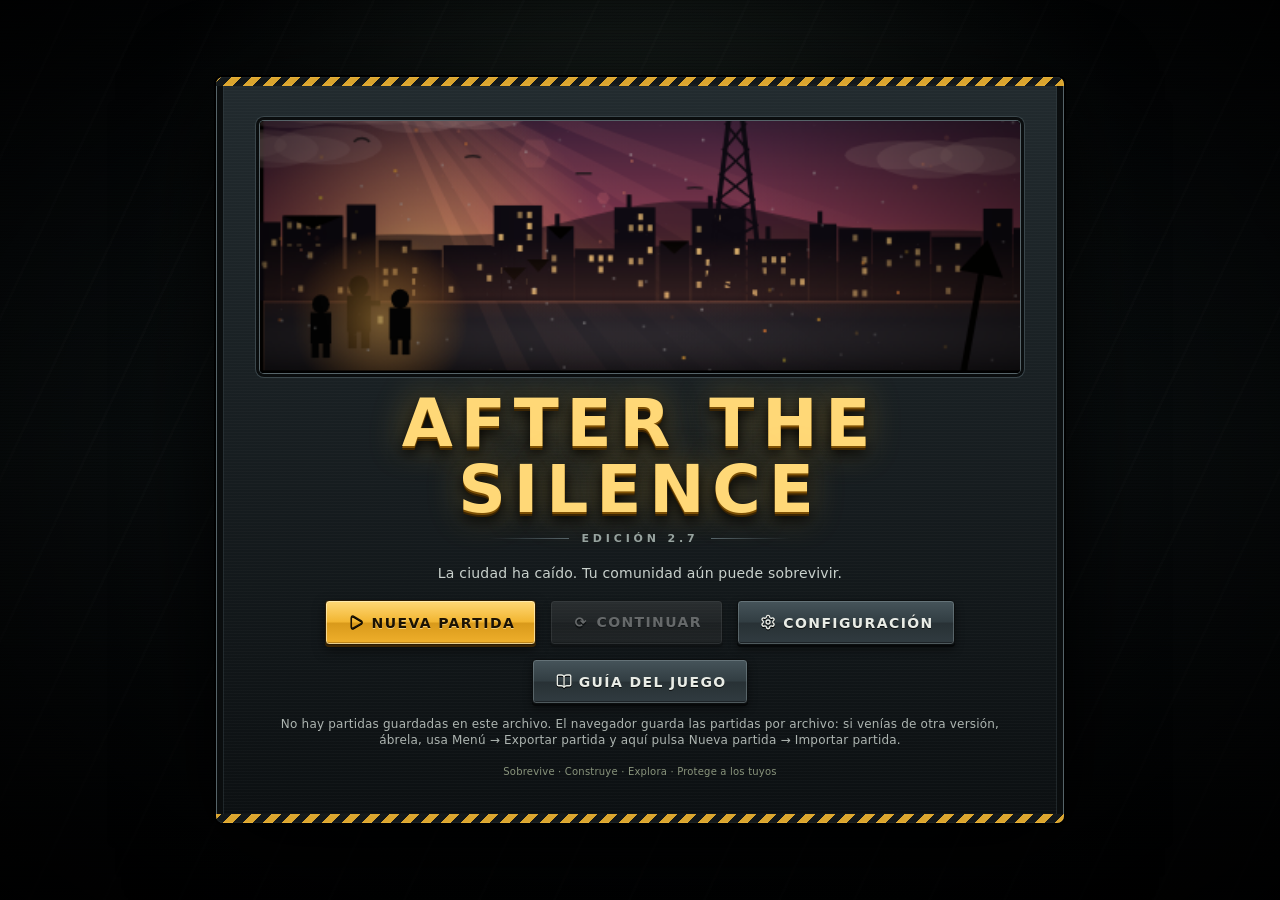
==== commit cff77e52: "Clima extremo: ventiscas y olas de calor Co-Authored-By: Claude Opus 5.5 <noreply@anthropic.com> Cla" ====
--- a/src/index.html
+++ b/src/index.html
@@ -138,5 +138,6 @@
 <script src="js/sugerencias.js"></script>
 <script src="js/diario.js"></script>
 <script src="js/estaciones.js"></script>
+<script src="js/clima_extremo.js"></script>
 <script src="js/decoraciones.js"></script>
 <script src="js/medidor.js"></script></body></html>
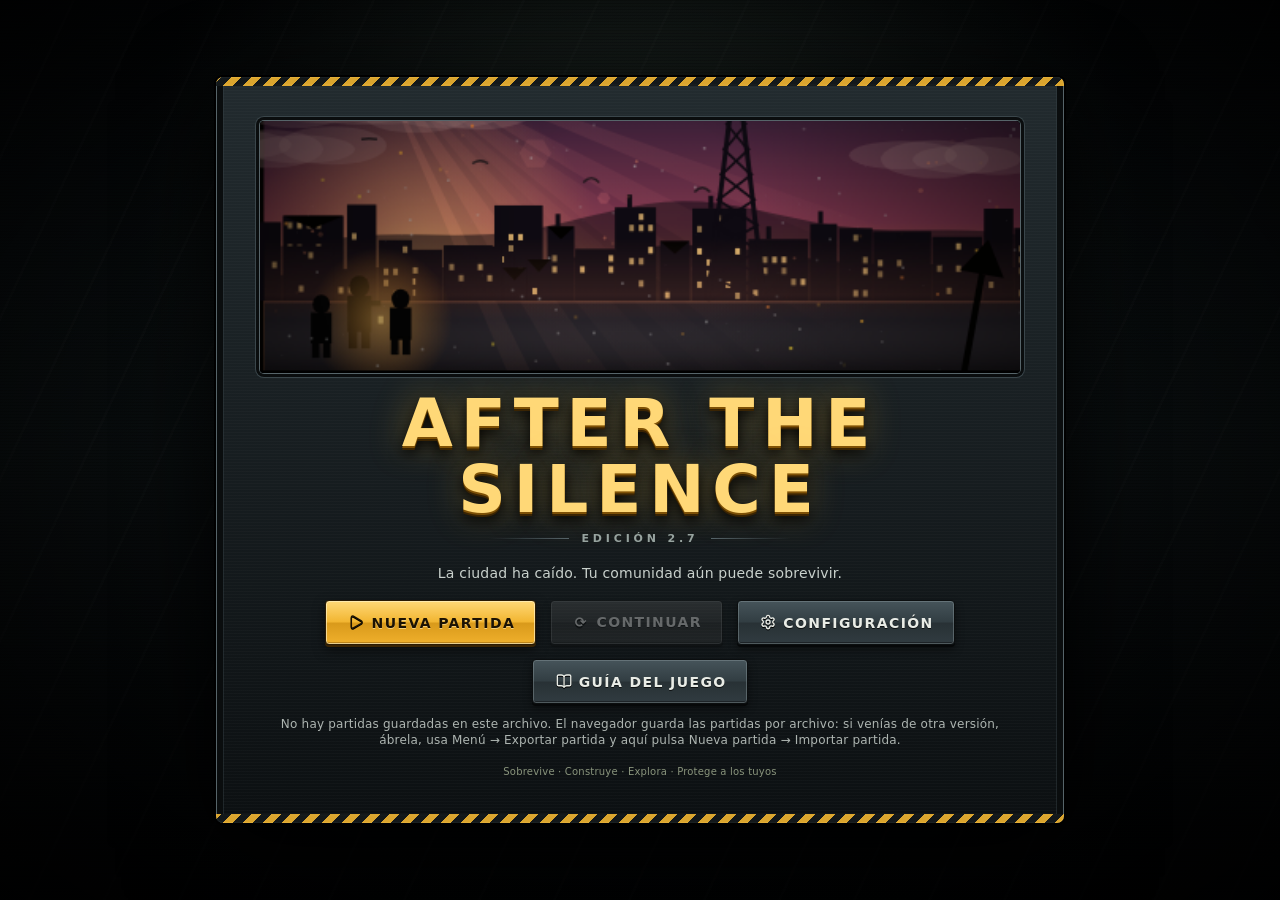
==== commit d4be0fed: "Grandes obras: taller de blindaje y gran desguace Co-Authored-By: Claude Opus 5.5 <noreply@anthropic" ====
--- a/src/index.html
+++ b/src/index.html
@@ -139,5 +139,6 @@
 <script src="js/diario.js"></script>
 <script src="js/estaciones.js"></script>
 <script src="js/clima_extremo.js"></script>
+<script src="js/obras.js"></script>
 <script src="js/decoraciones.js"></script>
 <script src="js/medidor.js"></script></body></html>
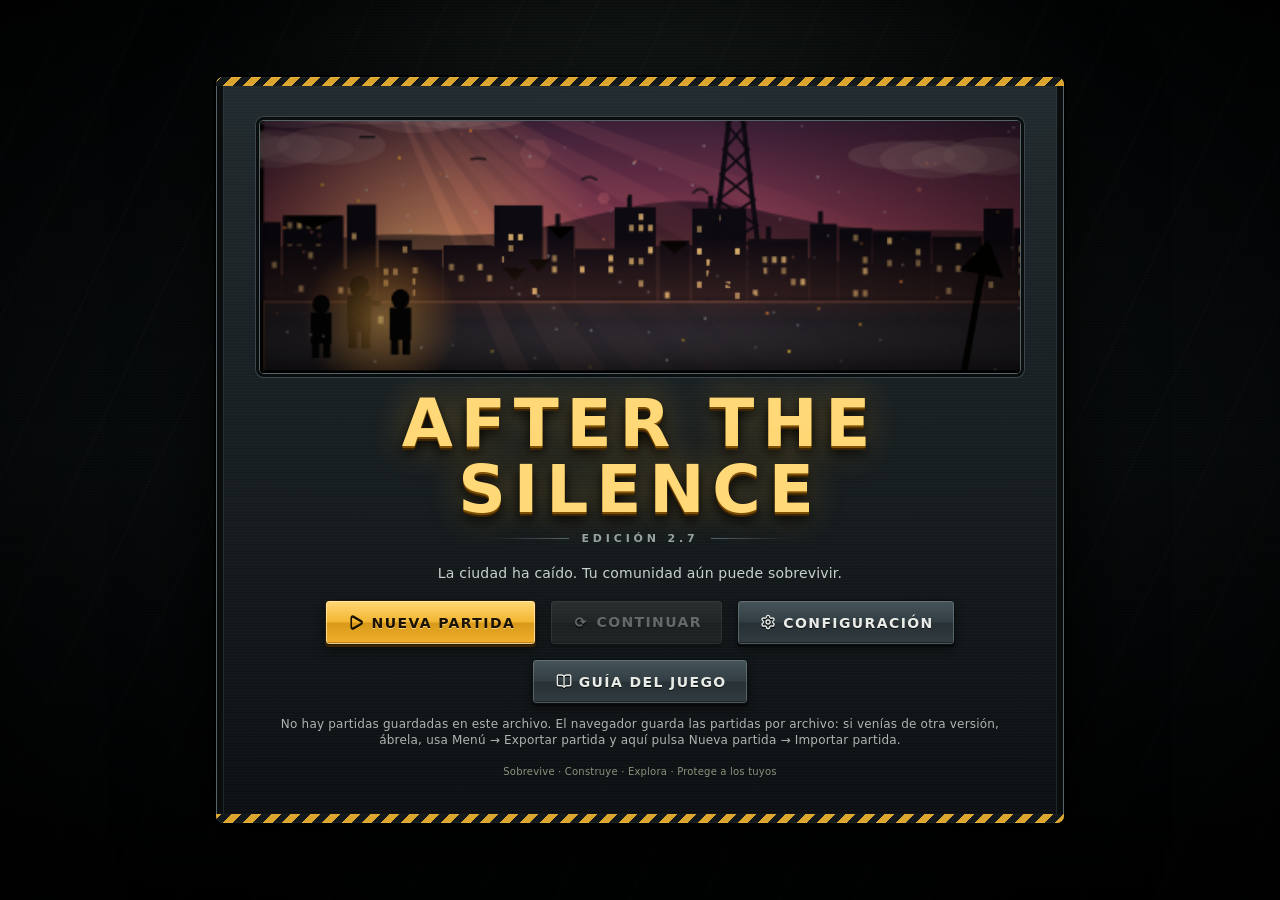
==== commit 13c9c097: "Defensa activa: reflectores y alambrada electrificada Co-Authored-By: Claude Opus 5.5 <noreply@anthr" ====
--- a/src/index.html
+++ b/src/index.html
@@ -140,5 +140,6 @@
 <script src="js/estaciones.js"></script>
 <script src="js/clima_extremo.js"></script>
 <script src="js/obras.js"></script>
+<script src="js/defensa_activa.js"></script>
 <script src="js/decoraciones.js"></script>
 <script src="js/medidor.js"></script></body></html>
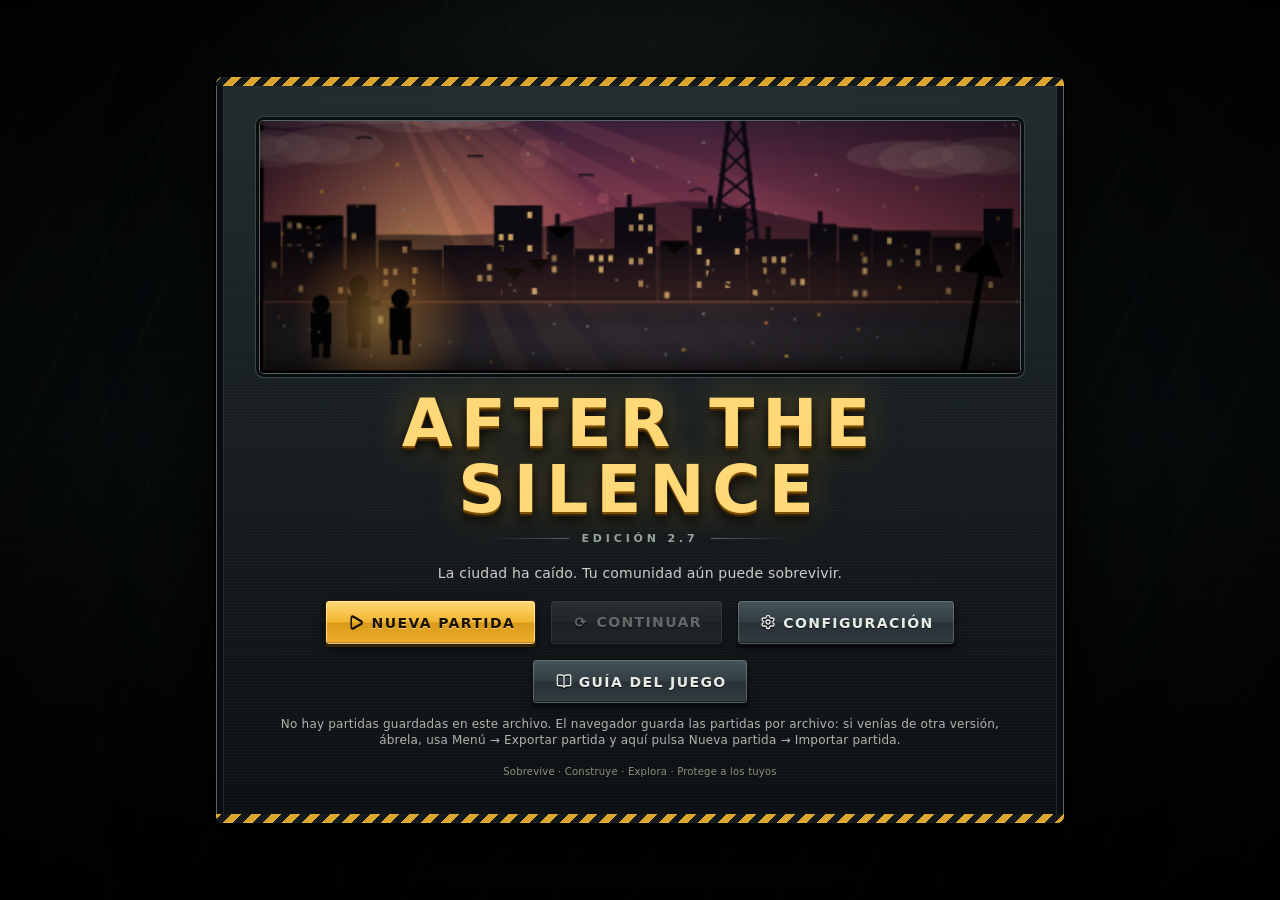
==== commit a80eb383: "Estudios especiales: autopsias, ingeniería inversa, química, señales de radio y planos perdidos Co-A" ====
--- a/src/index.html
+++ b/src/index.html
@@ -141,5 +141,6 @@
 <script src="js/clima_extremo.js"></script>
 <script src="js/obras.js"></script>
 <script src="js/defensa_activa.js"></script>
+<script src="js/investigacion3.js"></script>
 <script src="js/decoraciones.js"></script>
 <script src="js/medidor.js"></script></body></html>
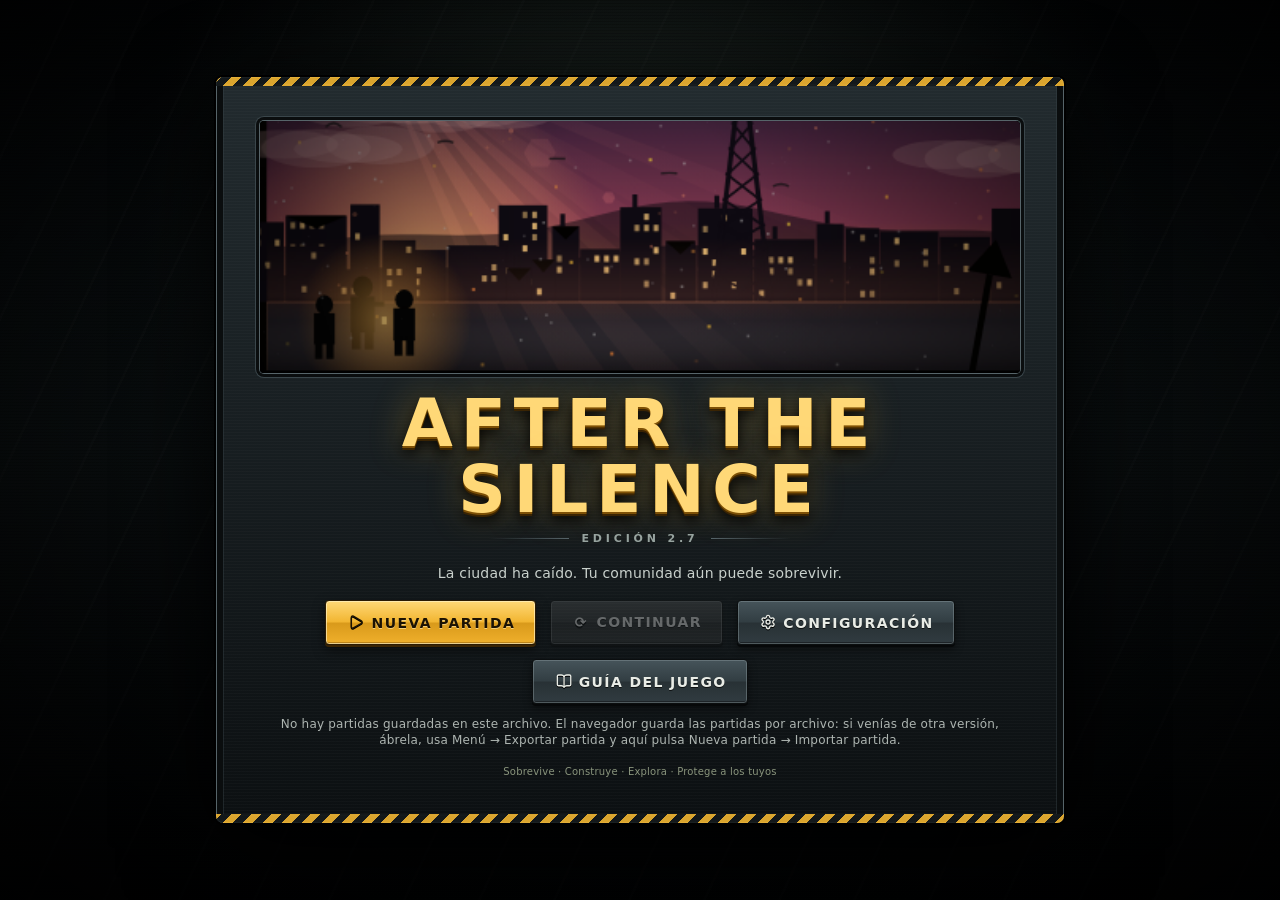
==== commit 9fa2e10f: "Aviso de asaltos de bandidos: humo, exploradores, cuenta atrás, tambores y 2 días de separación con " ====
--- a/src/index.html
+++ b/src/index.html
@@ -142,5 +142,6 @@
 <script src="js/obras.js"></script>
 <script src="js/defensa_activa.js"></script>
 <script src="js/investigacion3.js"></script>
+<script src="js/bandidos_aviso.js"></script>
 <script src="js/decoraciones.js"></script>
 <script src="js/medidor.js"></script></body></html>
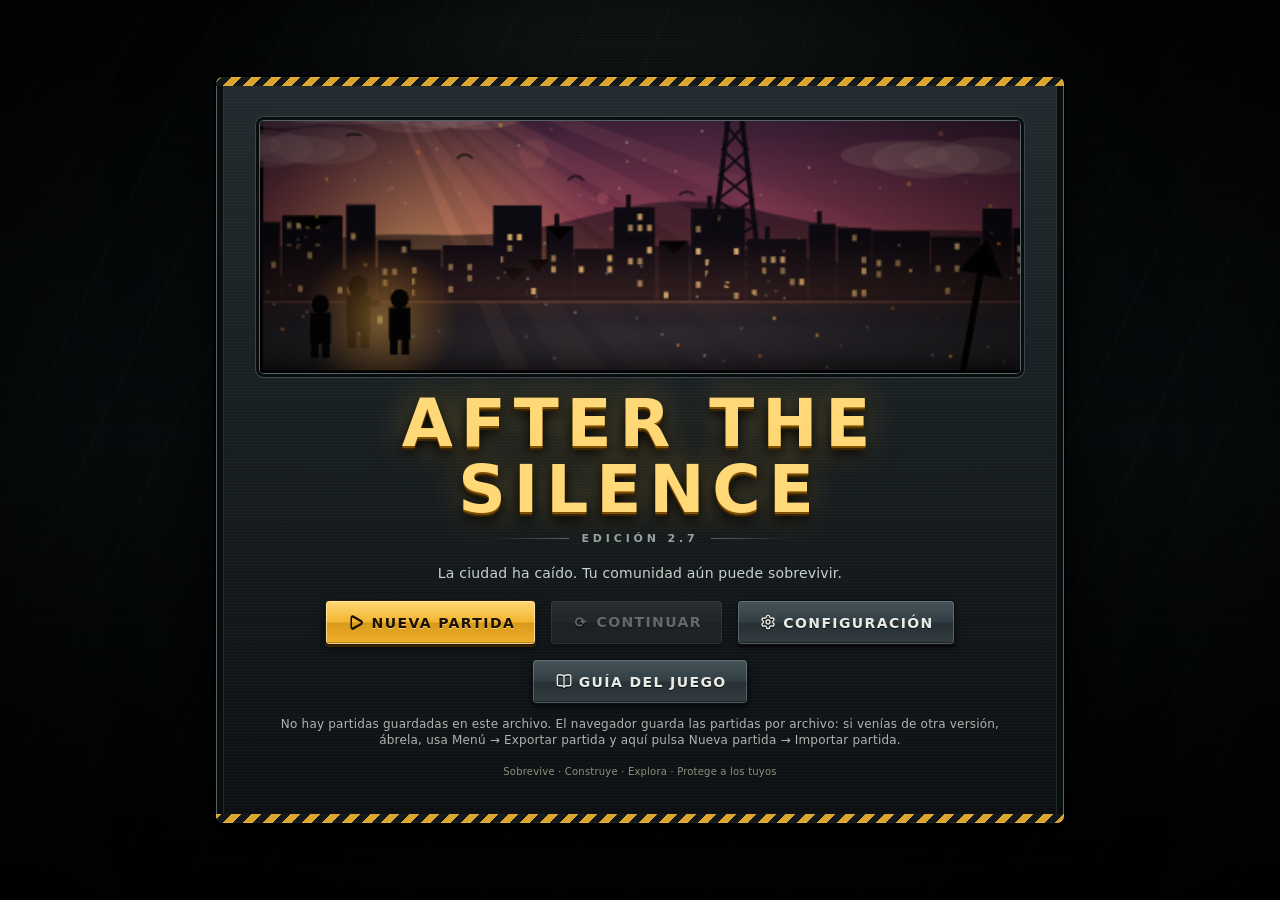
==== commit 68d6406a: "Aviso de hordas con señales: gruñidos, cuervos, rezagados y polvo Co-Authored-By: Claude Opus 5.5 <n" ====
--- a/src/index.html
+++ b/src/index.html
@@ -143,5 +143,6 @@
 <script src="js/defensa_activa.js"></script>
 <script src="js/investigacion3.js"></script>
 <script src="js/bandidos_aviso.js"></script>
+<script src="js/hordas_aviso.js"></script>
 <script src="js/decoraciones.js"></script>
 <script src="js/medidor.js"></script></body></html>
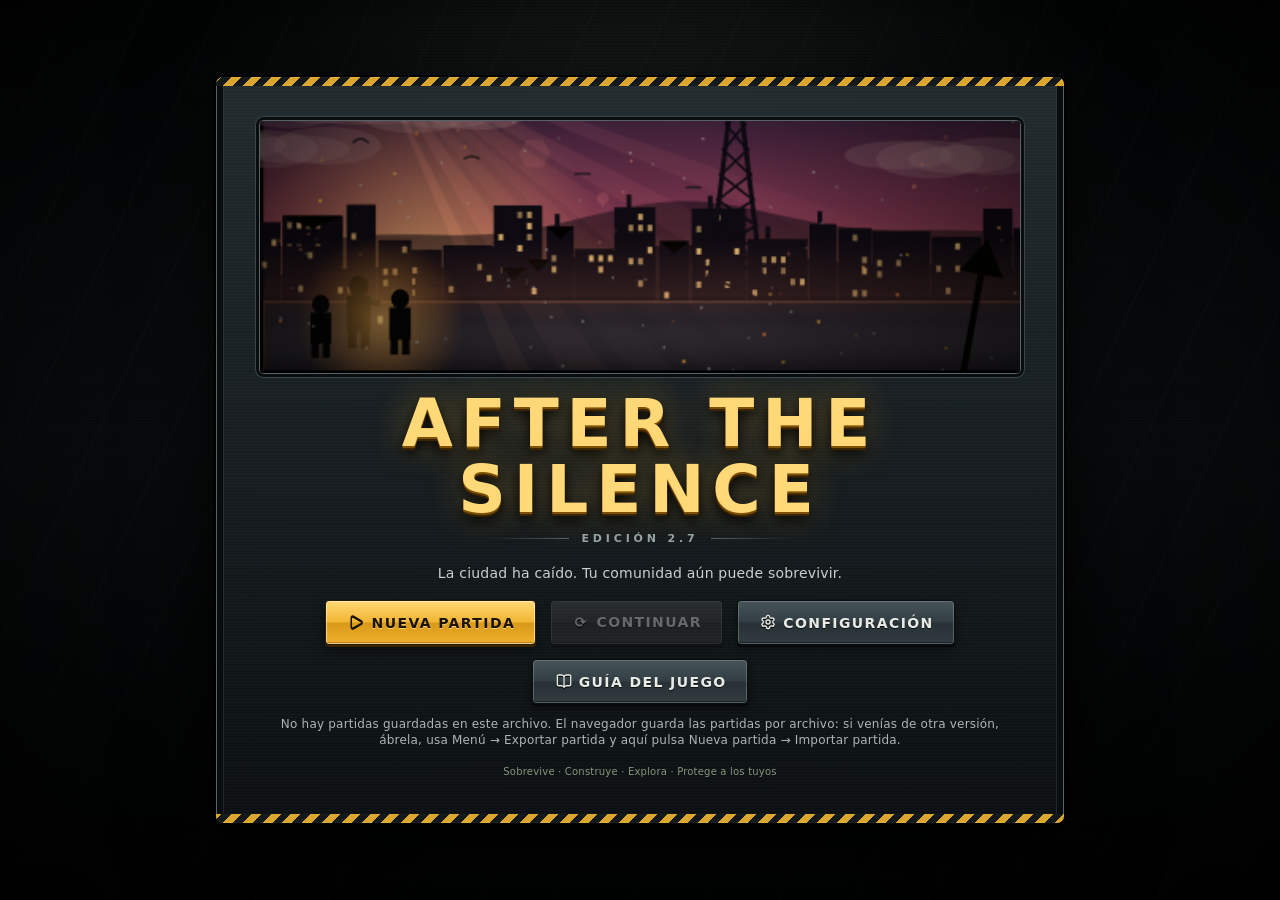
==== commit ae483d15: "Variantes de bandidos: motos, coches, furgonetas, blindados, domador con zombis encadenados, francot" ====
--- a/src/index.html
+++ b/src/index.html
@@ -144,5 +144,6 @@
 <script src="js/investigacion3.js"></script>
 <script src="js/bandidos_aviso.js"></script>
 <script src="js/hordas_aviso.js"></script>
+<script src="js/bandidos_tipos.js"></script>
 <script src="js/decoraciones.js"></script>
 <script src="js/medidor.js"></script></body></html>
